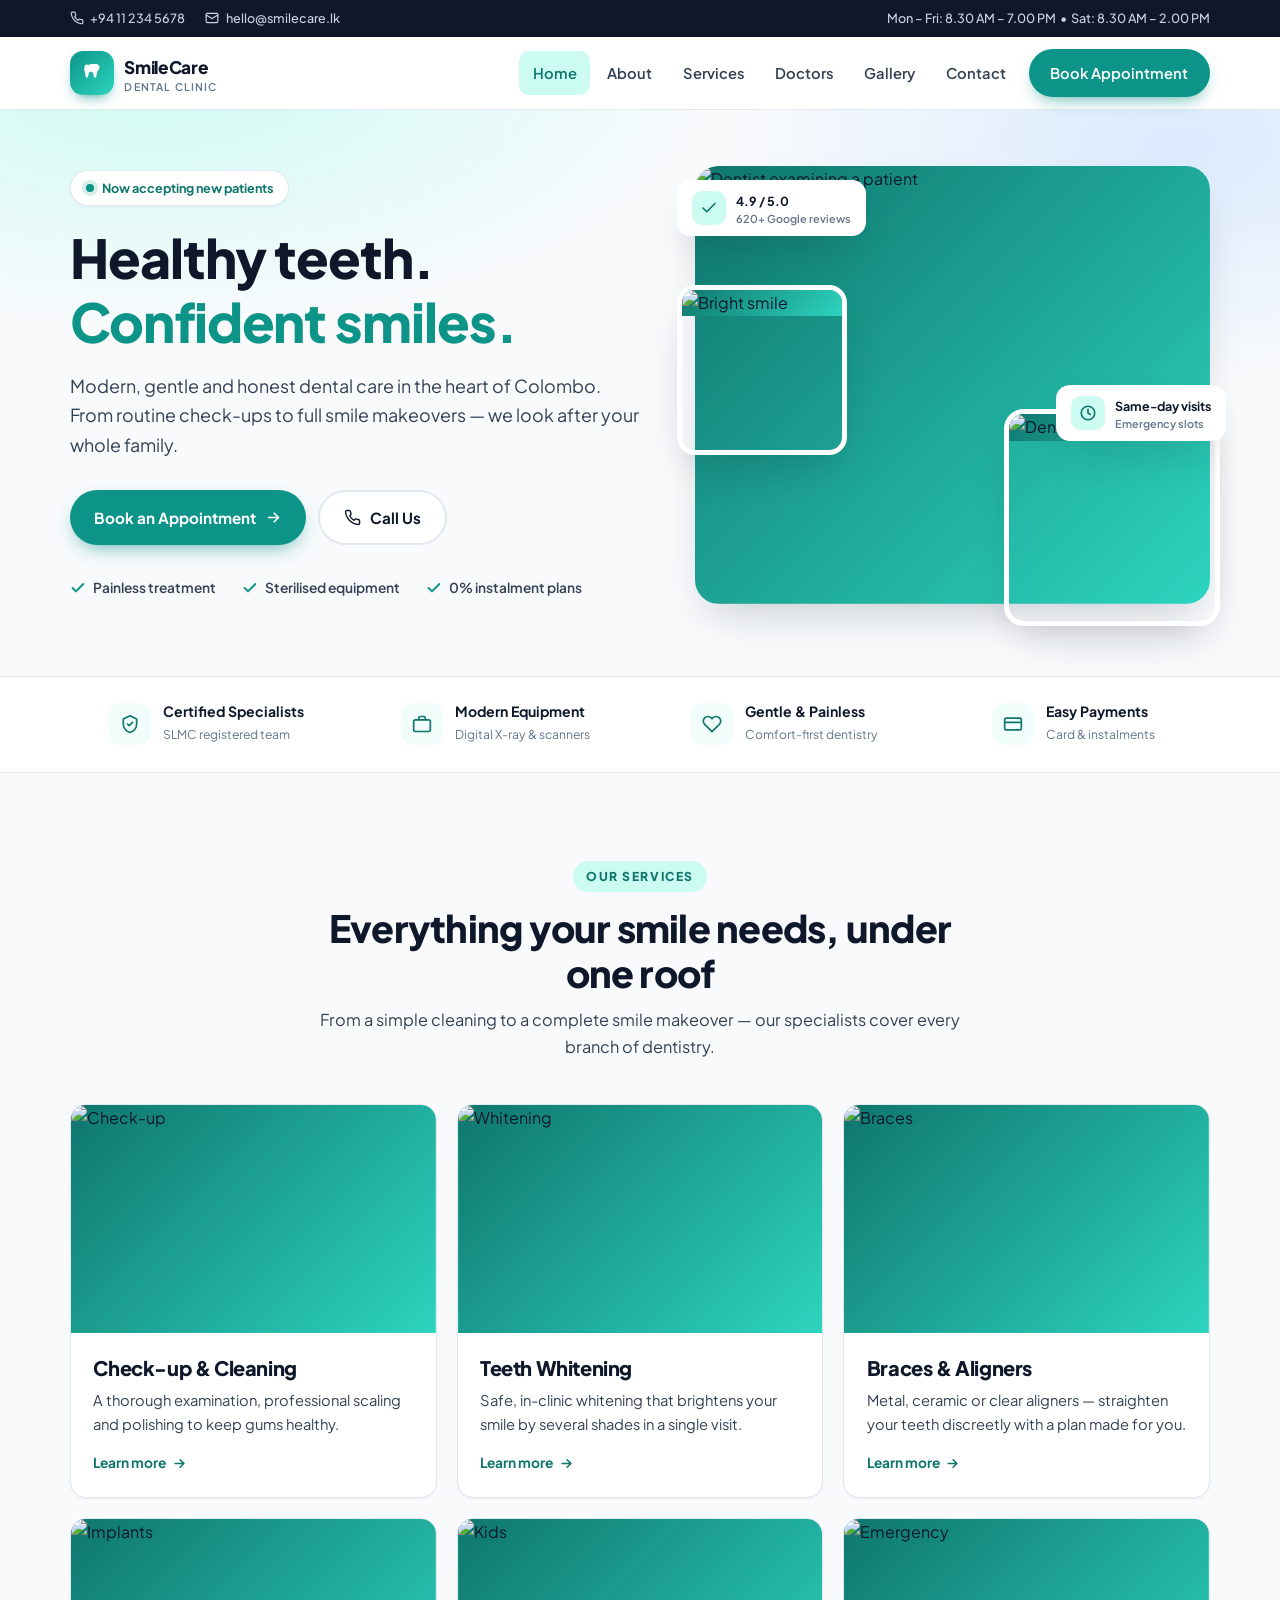
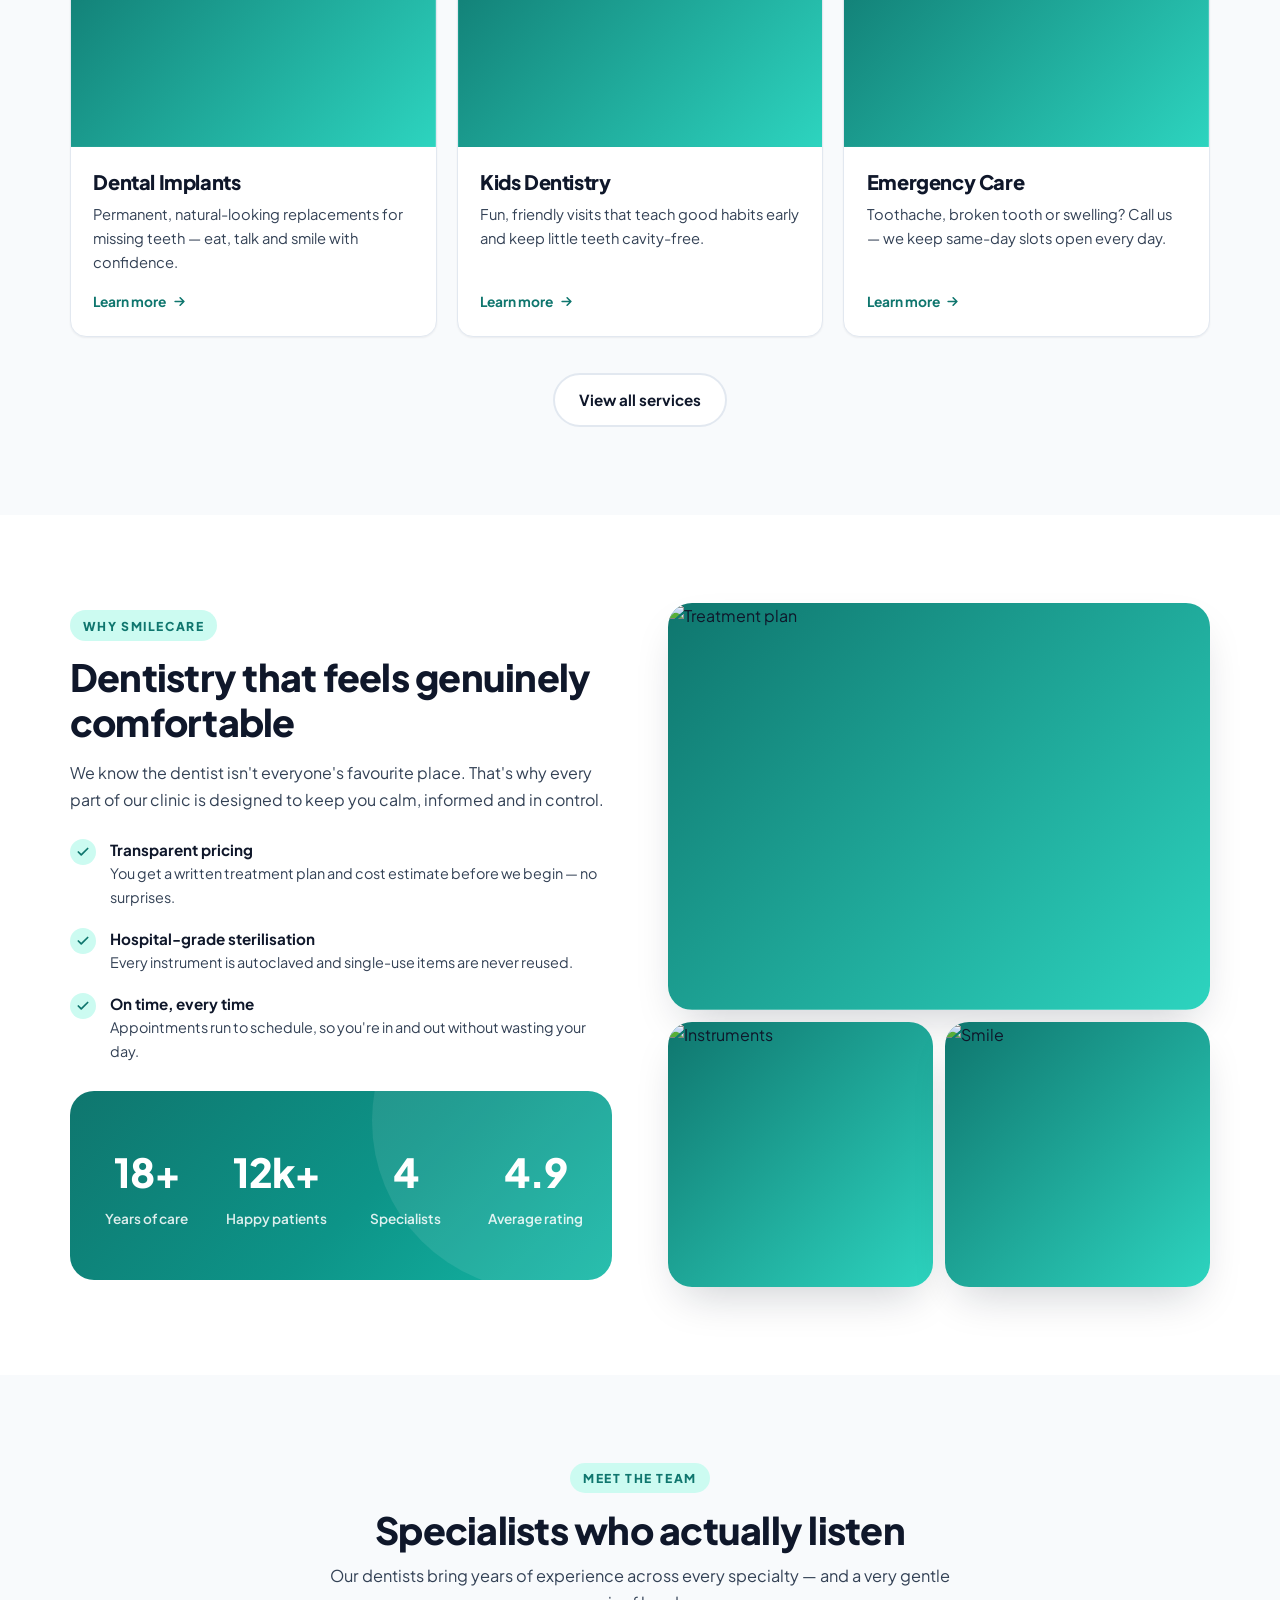
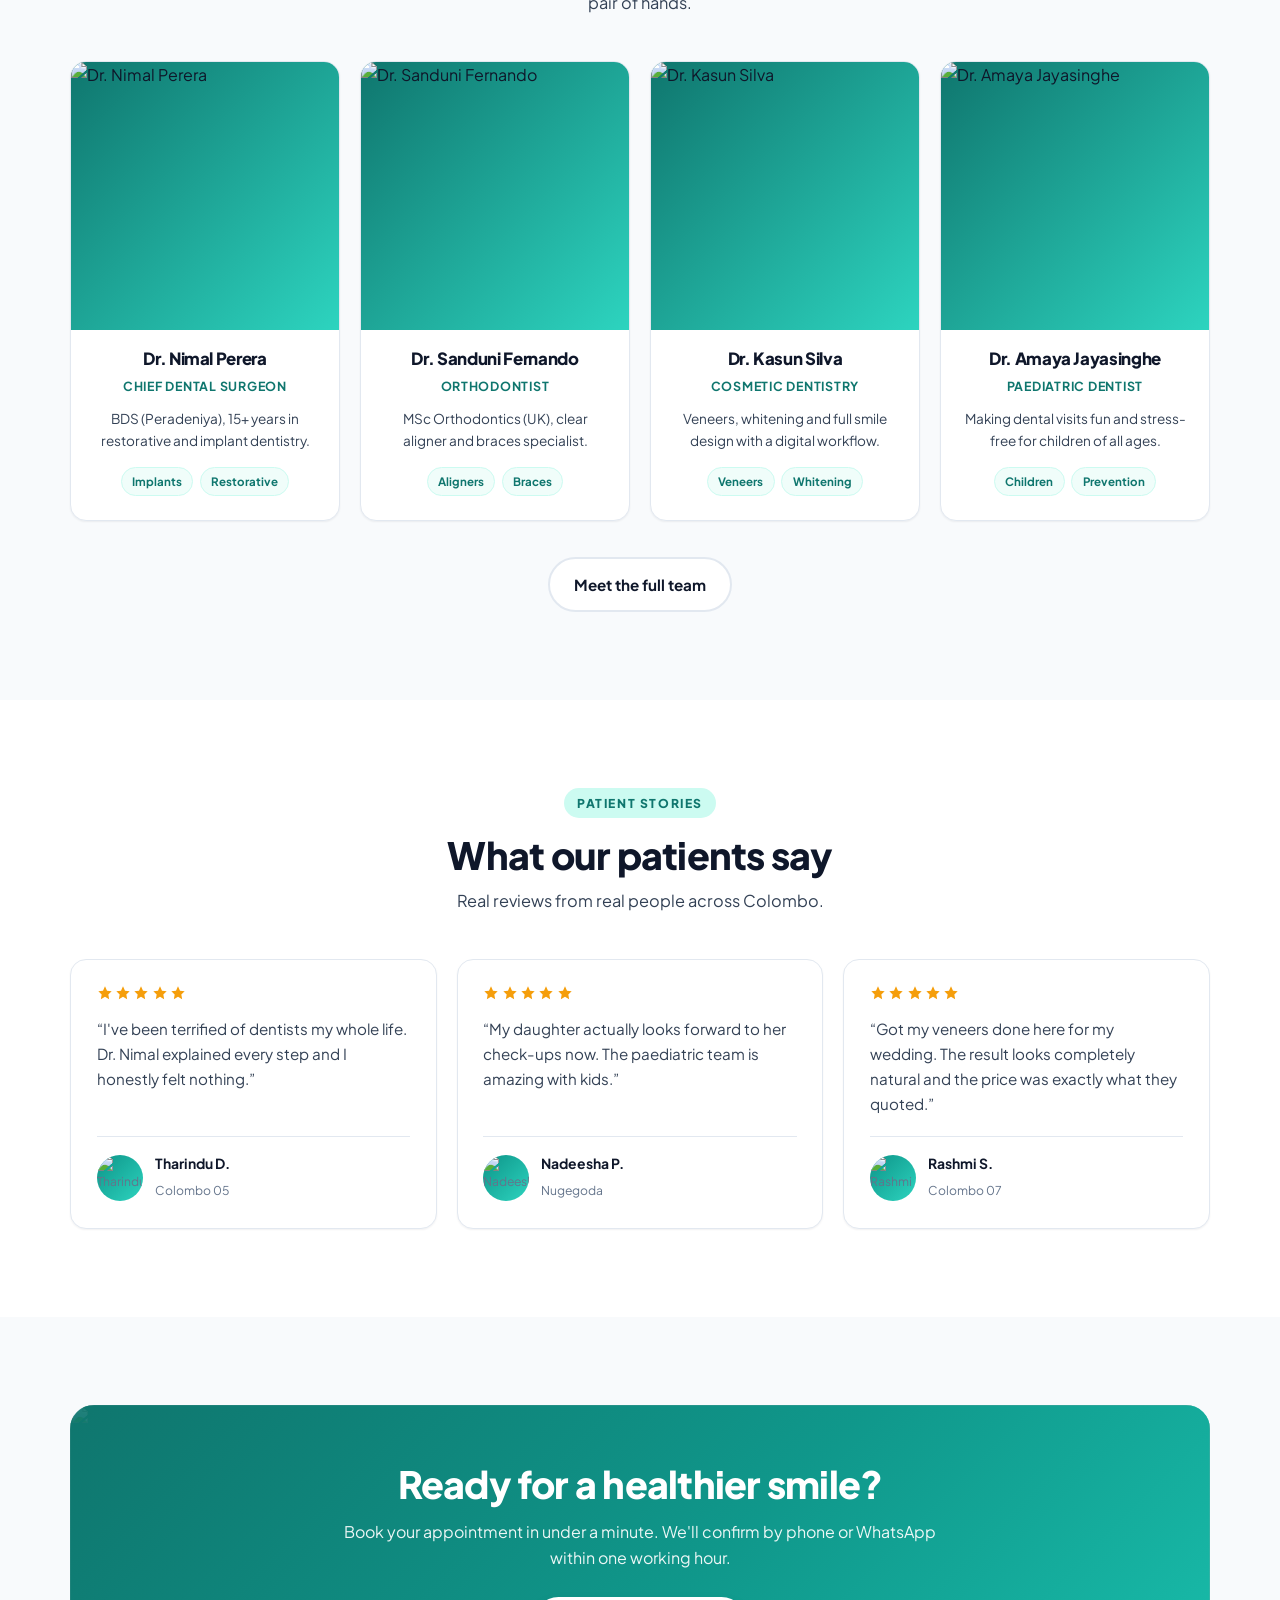
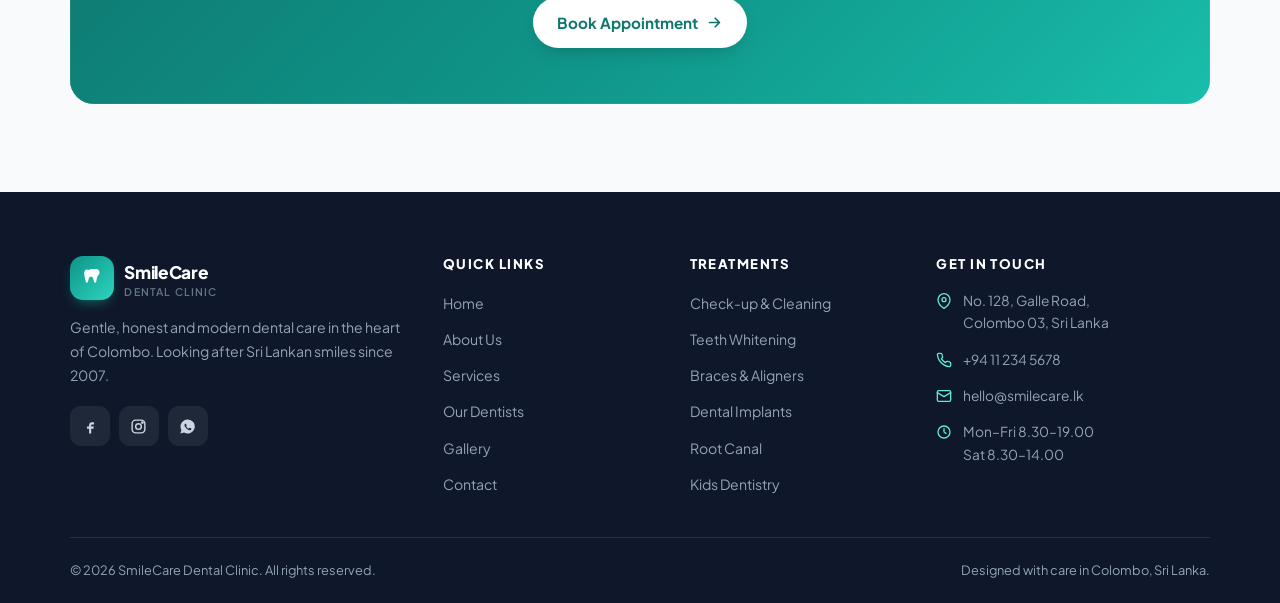
==== index.html @ 468f7e70 "Add files via upload" ====
<!DOCTYPE html>
<html lang="en">
<head>
<meta charset="UTF-8">
<meta name="viewport" content="width=device-width, initial-scale=1">
<meta name="description" content="SmileCare Dental Clinic — modern, painless dental care in Colombo.">
<title>SmileCare Dental Clinic | Healthy Teeth, Confident Smiles</title>
<link rel="preconnect" href="https://fonts.googleapis.com">
<link rel="preconnect" href="https://fonts.gstatic.com" crossorigin>
<link href="https://fonts.googleapis.com/css2?family=Plus+Jakarta+Sans:wght@400;500;600;700;800&display=swap" rel="stylesheet">
<link rel="stylesheet" href="css/style.css">
</head>
<body>
<a class="skip-link" href="#main">Skip to main content</a>

<div class="topbar">
  <div class="container">
    <div class="topbar-group">
      <a href="tel:+94112345678"><svg width="14" height="14" viewBox="0 0 24 24" fill="none" stroke="currentColor" stroke-width="2" stroke-linecap="round" stroke-linejoin="round"><path d="M22 16.92v3a2 2 0 0 1-2.18 2 19.79 19.79 0 0 1-8.63-3.07 19.5 19.5 0 0 1-6-6 19.79 19.79 0 0 1-3.07-8.67A2 2 0 0 1 4.11 2h3a2 2 0 0 1 2 1.72c.13.96.36 1.9.7 2.81a2 2 0 0 1-.45 2.11L8.09 9.91a16 16 0 0 0 6 6l1.27-1.27a2 2 0 0 1 2.11-.45c.91.34 1.85.57 2.81.7A2 2 0 0 1 22 16.92z"/></svg> +94 11 234 5678</a>
      <a href="mailto:hello@smilecare.lk"><svg width="14" height="14" viewBox="0 0 24 24" fill="none" stroke="currentColor" stroke-width="2" stroke-linecap="round" stroke-linejoin="round"><rect x="2" y="4" width="20" height="16" rx="2"/><path d="m22 7-10 6L2 7"/></svg> hello@smilecare.lk</a>
    </div>
    <div class="topbar-group"><span>Mon – Fri: 8.30 AM – 7.00 PM &nbsp;•&nbsp; Sat: 8.30 AM – 2.00 PM</span></div>
  </div>
</div>

<header class="site-header" id="siteHeader">
  <div class="container">
    <nav class="nav" aria-label="Main navigation">
      <a href="index.html" class="brand">
        <span class="brand-mark" aria-hidden="true"><svg width="24" height="24" viewBox="0 0 24 24" fill="currentColor"><path d="M12 3c-1.5 0-2.5.8-3.5.8S6.5 3 5.5 4C4 5.6 4 8 4.6 10.2c.5 1.9.8 3.9 1.2 5.6.2 1 1.6 1.2 2 .2.5-1.2.8-2.6 1.1-3.7.3-1 .8-1.6 2.1-1.6s1.8.6 2.1 1.6c.3 1.1.6 2.5 1.1 3.7.4 1 1.8.8 2-.2.4-1.7.7-3.7 1.2-5.6C20 8 20 5.6 18.5 4c-1-.9-2-.9-3-.9S13.5 3 12 3Z"/></svg></span>
        <span>SmileCare<small>Dental Clinic</small></span>
      </a>
      <button class="nav-toggle" id="navToggle" aria-expanded="false" aria-controls="navLinks" aria-label="Toggle navigation">
        <svg class="icon-open" width="24" height="24" viewBox="0 0 24 24" fill="none" stroke="currentColor" stroke-width="2.2" stroke-linecap="round"><path d="M3 6h18M3 12h18M3 18h18"/></svg>
        <svg class="icon-close" width="24" height="24" viewBox="0 0 24 24" fill="none" stroke="currentColor" stroke-width="2.2" stroke-linecap="round"><path d="M18 6 6 18M6 6l12 12"/></svg>
      </button>
      <ul class="nav-links" id="navLinks">
        <li><a href="index.html" class="active">Home</a></li>
        <li><a href="about.html">About</a></li>
        <li><a href="services.html">Services</a></li>
        <li><a href="doctors.html">Doctors</a></li>
        <li><a href="gallery.html">Gallery</a></li>
        <li><a href="contact.html">Contact</a></li>
        <li class="nav-cta"><a href="contact.html">Book Appointment</a></li>
      </ul>
    </nav>
  </div>
</header>

<main id="main">

<div class="hero">
  <div class="container hero-grid">
    <div class="hero-copy reveal">
      <span class="pill"><span class="dot"></span> Now accepting new patients</span>
      <h1>Healthy teeth.<br><span>Confident smiles.</span></h1>
      <p class="lead">Modern, gentle and honest dental care in the heart of Colombo. From routine check-ups to full smile makeovers — we look after your whole family.</p>
      <div class="hero-actions">
        <a href="contact.html" class="btn btn-primary">Book an Appointment <svg width="17" height="17" viewBox="0 0 24 24" fill="none" stroke="currentColor" stroke-width="2.4" stroke-linecap="round" stroke-linejoin="round"><path d="M5 12h14M13 6l6 6-6 6"/></svg></a>
        <a href="tel:+94112345678" class="btn btn-outline"><svg width="17" height="17" viewBox="0 0 24 24" fill="none" stroke="currentColor" stroke-width="2" stroke-linecap="round" stroke-linejoin="round"><path d="M22 16.92v3a2 2 0 0 1-2.18 2 19.79 19.79 0 0 1-8.63-3.07 19.5 19.5 0 0 1-6-6 19.79 19.79 0 0 1-3.07-8.67A2 2 0 0 1 4.11 2h3a2 2 0 0 1 2 1.72c.13.96.36 1.9.7 2.81a2 2 0 0 1-.45 2.11L8.09 9.91a16 16 0 0 0 6 6l1.27-1.27a2 2 0 0 1 2.11-.45c.91.34 1.85.57 2.81.7A2 2 0 0 1 22 16.92z"/></svg> Call Us</a>
      </div>
      <ul class="hero-trust">
        <li><svg width="16" height="16" viewBox="0 0 24 24" fill="none" stroke="currentColor" stroke-width="3" stroke-linecap="round" stroke-linejoin="round"><path d="M20 6 9 17l-5-5"/></svg> Painless treatment</li>
        <li><svg width="16" height="16" viewBox="0 0 24 24" fill="none" stroke="currentColor" stroke-width="3" stroke-linecap="round" stroke-linejoin="round"><path d="M20 6 9 17l-5-5"/></svg> Sterilised equipment</li>
        <li><svg width="16" height="16" viewBox="0 0 24 24" fill="none" stroke="currentColor" stroke-width="3" stroke-linecap="round" stroke-linejoin="round"><path d="M20 6 9 17l-5-5"/></svg> 0% instalment plans</li>
      </ul>
    </div>
    <div class="hero-visual reveal">
      <div class="hero-main-img"><div class="media"><img src="https://images.unsplash.com/photo-1629909613654-28e377c37b09?auto=format&fit=crop&w=900&q=80" alt="Dentist examining a patient" loading="eager" onerror="this.onerror=null;this.src='https://images.unsplash.com/photo-1606811841689-23dfddce3e95?auto=format&fit=crop&w=900&q=80'"></div></div>
      <div class="hero-thumb-2"><div class="media"><img src="https://images.unsplash.com/photo-1598256989800-fe5f95da9787?auto=format&fit=crop&w=400&q=80" alt="Bright smile" loading="lazy" onerror="this.onerror=null;this.src='https://images.unsplash.com/photo-1606265752439-1f18756aa5fc?auto=format&fit=crop&w=400&q=80'"></div></div>
      <div class="hero-thumb"><div class="media"><img src="https://images.unsplash.com/photo-1606811841689-23dfddce3e95?auto=format&fit=crop&w=500&q=80" alt="Dental treatment room" loading="lazy" onerror="this.onerror=null;this.src='https://images.unsplash.com/photo-1606265752439-1f18756aa5fc?auto=format&fit=crop&w=500&q=80'"></div></div>
      <div class="float-card fc-1"><span class="fc-icon"><svg width="18" height="18" viewBox="0 0 24 24" fill="none" stroke="currentColor" stroke-width="2.2" stroke-linecap="round" stroke-linejoin="round"><path d="M20 6 9 17l-5-5"/></svg></span><span>4.9 / 5.0<small>620+ Google reviews</small></span></div>
      <div class="float-card fc-2"><span class="fc-icon"><svg width="18" height="18" viewBox="0 0 24 24" fill="none" stroke="currentColor" stroke-width="2.2" stroke-linecap="round" stroke-linejoin="round"><circle cx="12" cy="12" r="9"/><path d="M12 7v5l3 2"/></svg></span><span>Same-day visits<small>Emergency slots</small></span></div>
    </div>
  </div>
</div>

<div class="trust-strip">
  <div class="container">
    <div class="trust-grid">
      <div class="trust-item"><span class="ti-icon"><svg width="20" height="20" viewBox="0 0 24 24" fill="none" stroke="currentColor" stroke-width="2" stroke-linecap="round" stroke-linejoin="round"><path d="M12 2 4 6v6c0 5 3.4 9.3 8 10 4.6-.7 8-5 8-10V6l-8-4Z"/><path d="m9 12 2 2 4-4"/></svg></span><div><strong>Certified Specialists</strong><span>SLMC registered team</span></div></div>
      <div class="trust-item"><span class="ti-icon"><svg width="20" height="20" viewBox="0 0 24 24" fill="none" stroke="currentColor" stroke-width="2" stroke-linecap="round" stroke-linejoin="round"><rect x="2" y="7" width="20" height="14" rx="2"/><path d="M16 7V5a2 2 0 0 0-2-2h-4a2 2 0 0 0-2 2v2"/></svg></span><div><strong>Modern Equipment</strong><span>Digital X-ray &amp; scanners</span></div></div>
      <div class="trust-item"><span class="ti-icon"><svg width="20" height="20" viewBox="0 0 24 24" fill="none" stroke="currentColor" stroke-width="2" stroke-linecap="round" stroke-linejoin="round"><path d="M20.84 4.61a5.5 5.5 0 0 0-7.78 0L12 5.67l-1.06-1.06a5.5 5.5 0 1 0-7.78 7.78L12 21.23l8.84-8.84a5.5 5.5 0 0 0 0-7.78Z"/></svg></span><div><strong>Gentle &amp; Painless</strong><span>Comfort-first dentistry</span></div></div>
      <div class="trust-item"><span class="ti-icon"><svg width="20" height="20" viewBox="0 0 24 24" fill="none" stroke="currentColor" stroke-width="2" stroke-linecap="round" stroke-linejoin="round"><rect x="2" y="5" width="20" height="14" rx="2"/><path d="M2 10h20"/></svg></span><div><strong>Easy Payments</strong><span>Card &amp; instalments</span></div></div>
    </div>
  </div>
</div>

<div class="section">
  <div class="container">
    <div class="section-head center reveal">
      <span class="eyebrow">Our Services</span>
      <h2>Everything your smile needs, under one roof</h2>
      <p>From a simple cleaning to a complete smile makeover — our specialists cover every branch of dentistry.</p>
    </div>
    <div class="grid grid-3">
      <article class="card reveal"><div class="service-img"><div class="media"><img src="https://images.unsplash.com/photo-1606265752439-1f18756aa5fc?auto=format&fit=crop&w=700&q=80" alt="Check-up" loading="lazy" onerror="this.onerror=null;this.src='https://images.unsplash.com/photo-1606811841689-23dfddce3e95?auto=format&fit=crop&w=700&q=80'"></div></div><div class="card-body"><h3>Check-up &amp; Cleaning</h3><p>A thorough examination, professional scaling and polishing to keep gums healthy.</p><a href="services.html" class="card-link">Learn more <svg width="15" height="15" viewBox="0 0 24 24" fill="none" stroke="currentColor" stroke-width="2.6" stroke-linecap="round" stroke-linejoin="round"><path d="M5 12h14M13 6l6 6-6 6"/></svg></a></div></article>
      <article class="card reveal"><div class="service-img"><div class="media"><img src="https://images.unsplash.com/photo-1598256989800-fe5f95da9787?auto=format&fit=crop&w=700&q=80" alt="Whitening" loading="lazy" onerror="this.onerror=null;this.src='https://images.unsplash.com/photo-1606265752439-1f18756aa5fc?auto=format&fit=crop&w=700&q=80'"></div></div><div class="card-body"><h3>Teeth Whitening</h3><p>Safe, in-clinic whitening that brightens your smile by several shades in a single visit.</p><a href="services.html" class="card-link">Learn more <svg width="15" height="15" viewBox="0 0 24 24" fill="none" stroke="currentColor" stroke-width="2.6" stroke-linecap="round" stroke-linejoin="round"><path d="M5 12h14M13 6l6 6-6 6"/></svg></a></div></article>
      <article class="card reveal"><div class="service-img"><div class="media"><img src="https://images.unsplash.com/photo-1571772996211-2f02c9727629?auto=format&fit=crop&w=700&q=80" alt="Braces" loading="lazy" onerror="this.onerror=null;this.src='https://images.unsplash.com/photo-1606811841689-23dfddce3e95?auto=format&fit=crop&w=700&q=80'"></div></div><div class="card-body"><h3>Braces &amp; Aligners</h3><p>Metal, ceramic or clear aligners — straighten your teeth discreetly with a plan made for you.</p><a href="services.html" class="card-link">Learn more <svg width="15" height="15" viewBox="0 0 24 24" fill="none" stroke="currentColor" stroke-width="2.6" stroke-linecap="round" stroke-linejoin="round"><path d="M5 12h14M13 6l6 6-6 6"/></svg></a></div></article>
      <article class="card reveal"><div class="service-img"><div class="media"><img src="https://images.unsplash.com/photo-1609840114035-3c981b782dfe?auto=format&fit=crop&w=700&q=80" alt="Implants" loading="lazy" onerror="this.onerror=null;this.src='https://images.unsplash.com/photo-1629909613654-28e377c37b09?auto=format&fit=crop&w=700&q=80'"></div></div><div class="card-body"><h3>Dental Implants</h3><p>Permanent, natural-looking replacements for missing teeth — eat, talk and smile with confidence.</p><a href="services.html" class="card-link">Learn more <svg width="15" height="15" viewBox="0 0 24 24" fill="none" stroke="currentColor" stroke-width="2.6" stroke-linecap="round" stroke-linejoin="round"><path d="M5 12h14M13 6l6 6-6 6"/></svg></a></div></article>
      <article class="card reveal"><div class="service-img"><div class="media"><img src="https://images.unsplash.com/photo-1588776813677-77aaf5595b83?auto=format&fit=crop&w=700&q=80" alt="Kids" loading="lazy" onerror="this.onerror=null;this.src='https://images.unsplash.com/photo-1606811841689-23dfddce3e95?auto=format&fit=crop&w=700&q=80'"></div></div><div class="card-body"><h3>Kids Dentistry</h3><p>Fun, friendly visits that teach good habits early and keep little teeth cavity-free.</p><a href="services.html" class="card-link">Learn more <svg width="15" height="15" viewBox="0 0 24 24" fill="none" stroke="currentColor" stroke-width="2.6" stroke-linecap="round" stroke-linejoin="round"><path d="M5 12h14M13 6l6 6-6 6"/></svg></a></div></article>
      <article class="card reveal"><div class="service-img"><div class="media"><img src="https://images.unsplash.com/photo-1629909613654-28e377c37b09?auto=format&fit=crop&w=700&q=80" alt="Emergency" loading="lazy" onerror="this.onerror=null;this.src='https://images.unsplash.com/photo-1606811841689-23dfddce3e95?auto=format&fit=crop&w=700&q=80'"></div></div><div class="card-body"><h3>Emergency Care</h3><p>Toothache, broken tooth or swelling? Call us — we keep same-day slots open every day.</p><a href="services.html" class="card-link">Learn more <svg width="15" height="15" viewBox="0 0 24 24" fill="none" stroke="currentColor" stroke-width="2.6" stroke-linecap="round" stroke-linejoin="round"><path d="M5 12h14M13 6l6 6-6 6"/></svg></a></div></article>
    </div>
    <div class="center" style="margin-top:2.25rem"><a href="services.html" class="btn btn-outline reveal">View all services</a></div>
  </div>
</div>

<div class="section section-alt">
  <div class="container">
    <div class="grid grid-2" style="align-items:center;gap:clamp(2rem,5vw,3.5rem)">
      <div class="reveal">
        <span class="eyebrow">Why SmileCare</span>
        <h2 style="margin-bottom:1rem">Dentistry that feels genuinely comfortable</h2>
        <p style="margin-bottom:1.5rem">We know the dentist isn't everyone's favourite place. That's why every part of our clinic is designed to keep you calm, informed and in control.</p>
        <ul style="display:grid;gap:1rem;margin-bottom:1.75rem">
          <li style="display:flex;gap:.85rem;align-items:flex-start"><span style="width:26px;height:26px;border-radius:50%;background:var(--primary-light);color:var(--primary-dark);display:grid;place-items:center;flex-shrink:0;margin-top:2px"><svg width="14" height="14" viewBox="0 0 24 24" fill="none" stroke="currentColor" stroke-width="3" stroke-linecap="round" stroke-linejoin="round"><path d="M20 6 9 17l-5-5"/></svg></span><div><strong style="display:block;font-size:.95rem">Transparent pricing</strong><p style="font-size:.9rem">You get a written treatment plan and cost estimate before we begin — no surprises.</p></div></li>
          <li style="display:flex;gap:.85rem;align-items:flex-start"><span style="width:26px;height:26px;border-radius:50%;background:var(--primary-light);color:var(--primary-dark);display:grid;place-items:center;flex-shrink:0;margin-top:2px"><svg width="14" height="14" viewBox="0 0 24 24" fill="none" stroke="currentColor" stroke-width="3" stroke-linecap="round" stroke-linejoin="round"><path d="M20 6 9 17l-5-5"/></svg></span><div><strong style="display:block;font-size:.95rem">Hospital-grade sterilisation</strong><p style="font-size:.9rem">Every instrument is autoclaved and single-use items are never reused.</p></div></li>
          <li style="display:flex;gap:.85rem;align-items:flex-start"><span style="width:26px;height:26px;border-radius:50%;background:var(--primary-light);color:var(--primary-dark);display:grid;place-items:center;flex-shrink:0;margin-top:2px"><svg width="14" height="14" viewBox="0 0 24 24" fill="none" stroke="currentColor" stroke-width="3" stroke-linecap="round" stroke-linejoin="round"><path d="M20 6 9 17l-5-5"/></svg></span><div><strong style="display:block;font-size:.95rem">On time, every time</strong><p style="font-size:.9rem">Appointments run to schedule, so you're in and out without wasting your day.</p></div></li>
        </ul>
        <div class="stats-band">
          <div class="stats-grid">
            <div class="stat"><b>18+</b><span>Years of care</span></div>
            <div class="stat"><b>12k+</b><span>Happy patients</span></div>
            <div class="stat"><b>4</b><span>Specialists</span></div>
            <div class="stat"><b>4.9</b><span>Average rating</span></div>
          </div>
        </div>
      </div>
      <div class="reveal">
        <div class="story-img"><div class="media"><img src="https://images.unsplash.com/photo-1629909613654-28e377c37b09?auto=format&fit=crop&w=800&q=80" alt="Treatment plan" loading="lazy" onerror="this.onerror=null;this.src='https://images.unsplash.com/photo-1606811841689-23dfddce3e95?auto=format&fit=crop&w=800&q=80'"></div></div>
        <div class="grid grid-2" style="gap:.75rem;margin-top:.75rem">
          <div class="story-img" style="aspect-ratio:1"><div class="media"><img src="https://images.unsplash.com/photo-1606265752439-1f18756aa5fc?auto=format&fit=crop&w=400&q=80" alt="Instruments" loading="lazy" onerror="this.onerror=null;this.src='https://images.unsplash.com/photo-1606811841689-23dfddce3e95?auto=format&fit=crop&w=400&q=80'"></div></div>
          <div class="story-img" style="aspect-ratio:1"><div class="media"><img src="https://images.unsplash.com/photo-1598256989800-fe5f95da9787?auto=format&fit=crop&w=400&q=80" alt="Smile" loading="lazy" onerror="this.onerror=null;this.src='https://images.unsplash.com/photo-1606265752439-1f18756aa5fc?auto=format&fit=crop&w=400&q=80'"></div></div>
        </div>
      </div>
    </div>
  </div>
</div>

<div class="section">
  <div class="container">
    <div class="section-head center reveal">
      <span class="eyebrow">Meet the Team</span>
      <h2>Specialists who actually listen</h2>
      <p>Our dentists bring years of experience across every specialty — and a very gentle pair of hands.</p>
    </div>
    <div class="grid grid-4">
      <article class="card reveal"><div class="doctor-img"><div class="media"><img src="https://images.unsplash.com/photo-1612349317150-e413f6a5b16d?auto=format&fit=crop&w=500&q=80" alt="Dr. Nimal Perera" loading="lazy" onerror="this.onerror=null;this.src='https://images.unsplash.com/photo-1622253692010-333f2da6031d?auto=format&fit=crop&w=500&q=80'"></div></div><div class="doctor-body"><h3>Dr. Nimal Perera</h3><span class="doctor-role">Chief Dental Surgeon</span><p>BDS (Peradeniya), 15+ years in restorative and implant dentistry.</p><div class="doctor-meta"><span class="chip">Implants</span><span class="chip">Restorative</span></div></div></article>
      <article class="card reveal"><div class="doctor-img"><div class="media"><img src="https://images.unsplash.com/photo-1559839734-2b71ea197ec2?auto=format&fit=crop&w=500&q=80" alt="Dr. Sanduni Fernando" loading="lazy" onerror="this.onerror=null;this.src='https://images.unsplash.com/photo-1594824476967-48c8b964273f?auto=format&fit=crop&w=500&q=80'"></div></div><div class="doctor-body"><h3>Dr. Sanduni Fernando</h3><span class="doctor-role">Orthodontist</span><p>MSc Orthodontics (UK), clear aligner and braces specialist.</p><div class="doctor-meta"><span class="chip">Aligners</span><span class="chip">Braces</span></div></div></article>
      <article class="card reveal"><div class="doctor-img"><div class="media"><img src="https://images.unsplash.com/photo-1622253692010-333f2da6031d?auto=format&fit=crop&w=500&q=80" alt="Dr. Kasun Silva" loading="lazy" onerror="this.onerror=null;this.src='https://images.unsplash.com/photo-1612349317150-e413f6a5b16d?auto=format&fit=crop&w=500&q=80'"></div></div><div class="doctor-body"><h3>Dr. Kasun Silva</h3><span class="doctor-role">Cosmetic Dentistry</span><p>Veneers, whitening and full smile design with a digital workflow.</p><div class="doctor-meta"><span class="chip">Veneers</span><span class="chip">Whitening</span></div></div></article>
      <article class="card reveal"><div class="doctor-img"><div class="media"><img src="https://images.unsplash.com/photo-1594824476967-48c8b964273f?auto=format&fit=crop&w=500&q=80" alt="Dr. Amaya Jayasinghe" loading="lazy" onerror="this.onerror=null;this.src='https://images.unsplash.com/photo-1559839734-2b71ea197ec2?auto=format&fit=crop&w=500&q=80'"></div></div><div class="doctor-body"><h3>Dr. Amaya Jayasinghe</h3><span class="doctor-role">Paediatric Dentist</span><p>Making dental visits fun and stress-free for children of all ages.</p><div class="doctor-meta"><span class="chip">Children</span><span class="chip">Prevention</span></div></div></article>
    </div>
    <div class="center" style="margin-top:2.25rem"><a href="doctors.html" class="btn btn-outline reveal">Meet the full team</a></div>
  </div>
</div>

<div class="section section-alt">
  <div class="container">
    <div class="section-head center reveal">
      <span class="eyebrow">Patient Stories</span>
      <h2>What our patients say</h2>
      <p>Real reviews from real people across Colombo.</p>
    </div>
    <div class="grid grid-3">
      <article class="testimonial reveal">
        <div class="stars" aria-label="5 stars"><svg width="16" height="16" viewBox="0 0 24 24" fill="currentColor"><path d="m12 2 3 6.5 7 .9-5 4.9 1.2 7L12 17.8 5.8 21.3 7 14.3 2 9.4l7-.9L12 2Z"/></svg><svg width="16" height="16" viewBox="0 0 24 24" fill="currentColor"><path d="m12 2 3 6.5 7 .9-5 4.9 1.2 7L12 17.8 5.8 21.3 7 14.3 2 9.4l7-.9L12 2Z"/></svg><svg width="16" height="16" viewBox="0 0 24 24" fill="currentColor"><path d="m12 2 3 6.5 7 .9-5 4.9 1.2 7L12 17.8 5.8 21.3 7 14.3 2 9.4l7-.9L12 2Z"/></svg><svg width="16" height="16" viewBox="0 0 24 24" fill="currentColor"><path d="m12 2 3 6.5 7 .9-5 4.9 1.2 7L12 17.8 5.8 21.3 7 14.3 2 9.4l7-.9L12 2Z"/></svg><svg width="16" height="16" viewBox="0 0 24 24" fill="currentColor"><path d="m12 2 3 6.5 7 .9-5 4.9 1.2 7L12 17.8 5.8 21.3 7 14.3 2 9.4l7-.9L12 2Z"/></svg></div>
        <blockquote>“I've been terrified of dentists my whole life. Dr. Nimal explained every step and I honestly felt nothing.”</blockquote>
        <div class="who"><span class="avatar"><span class="media"><img src="https://images.unsplash.com/photo-1622253692010-333f2da6031d?auto=format&fit=crop&w=120&q=80" alt="Tharindu" loading="lazy" onerror="this.onerror=null;this.src='https://images.unsplash.com/photo-1612349317150-e413f6a5b16d?auto=format&fit=crop&w=120&q=80'"></span></span><div><strong>Tharindu D.</strong><span>Colombo 05</span></div></div>
      </article>
      <article class="testimonial reveal">
        <div class="stars" aria-label="5 stars"><svg width="16" height="16" viewBox="0 0 24 24" fill="currentColor"><path d="m12 2 3 6.5 7 .9-5 4.9 1.2 7L12 17.8 5.8 21.3 7 14.3 2 9.4l7-.9L12 2Z"/></svg><svg width="16" height="16" viewBox="0 0 24 24" fill="currentColor"><path d="m12 2 3 6.5 7 .9-5 4.9 1.2 7L12 17.8 5.8 21.3 7 14.3 2 9.4l7-.9L12 2Z"/></svg><svg width="16" height="16" viewBox="0 0 24 24" fill="currentColor"><path d="m12 2 3 6.5 7 .9-5 4.9 1.2 7L12 17.8 5.8 21.3 7 14.3 2 9.4l7-.9L12 2Z"/></svg><svg width="16" height="16" viewBox="0 0 24 24" fill="currentColor"><path d="m12 2 3 6.5 7 .9-5 4.9 1.2 7L12 17.8 5.8 21.3 7 14.3 2 9.4l7-.9L12 2Z"/></svg><svg width="16" height="16" viewBox="0 0 24 24" fill="currentColor"><path d="m12 2 3 6.5 7 .9-5 4.9 1.2 7L12 17.8 5.8 21.3 7 14.3 2 9.4l7-.9L12 2Z"/></svg></div>
        <blockquote>“My daughter actually looks forward to her check-ups now. The paediatric team is amazing with kids.”</blockquote>
        <div class="who"><span class="avatar"><span class="media"><img src="https://images.unsplash.com/photo-1594824476967-48c8b964273f?auto=format&fit=crop&w=120&q=80" alt="Nadeesha" loading="lazy" onerror="this.onerror=null;this.src='https://images.unsplash.com/photo-1559839734-2b71ea197ec2?auto=format&fit=crop&w=120&q=80'"></span></span><div><strong>Nadeesha P.</strong><span>Nugegoda</span></div></div>
      </article>
      <article class="testimonial reveal">
        <div class="stars" aria-label="5 stars"><svg width="16" height="16" viewBox="0 0 24 24" fill="currentColor"><path d="m12 2 3 6.5 7 .9-5 4.9 1.2 7L12 17.8 5.8 21.3 7 14.3 2 9.4l7-.9L12 2Z"/></svg><svg width="16" height="16" viewBox="0 0 24 24" fill="currentColor"><path d="m12 2 3 6.5 7 .9-5 4.9 1.2 7L12 17.8 5.8 21.3 7 14.3 2 9.4l7-.9L12 2Z"/></svg><svg width="16" height="16" viewBox="0 0 24 24" fill="currentColor"><path d="m12 2 3 6.5 7 .9-5 4.9 1.2 7L12 17.8 5.8 21.3 7 14.3 2 9.4l7-.9L12 2Z"/></svg><svg width="16" height="16" viewBox="0 0 24 24" fill="currentColor"><path d="m12 2 3 6.5 7 .9-5 4.9 1.2 7L12 17.8 5.8 21.3 7 14.3 2 9.4l7-.9L12 2Z"/></svg><svg width="16" height="16" viewBox="0 0 24 24" fill="currentColor"><path d="m12 2 3 6.5 7 .9-5 4.9 1.2 7L12 17.8 5.8 21.3 7 14.3 2 9.4l7-.9L12 2Z"/></svg></div>
        <blockquote>“Got my veneers done here for my wedding. The result looks completely natural and the price was exactly what they quoted.”</blockquote>
        <div class="who"><span class="avatar"><span class="media"><img src="https://images.unsplash.com/photo-1559839734-2b71ea197ec2?auto=format&fit=crop&w=120&q=80" alt="Rashmi" loading="lazy" onerror="this.onerror=null;this.src='https://images.unsplash.com/photo-1594824476967-48c8b964273f?auto=format&fit=crop&w=120&q=80'"></span></span><div><strong>Rashmi S.</strong><span>Colombo 07</span></div></div>
      </article>
    </div>
  </div>
</div>

<div class="section">
  <div class="container">
    <div class="cta-banner reveal">
      <div class="media"><img src="https://images.unsplash.com/photo-1606811841689-23dfddce3e95?auto=format&fit=crop&w=1400&q=80" alt="" loading="lazy" onerror="this.onerror=null;this.src='https://images.unsplash.com/photo-1629909613654-28e377c37b09?auto=format&fit=crop&w=1400&q=80'"></div>
      <h2>Ready for a healthier smile?</h2>
      <p>Book your appointment in under a minute. We'll confirm by phone or WhatsApp within one working hour.</p>
      <a href="contact.html" class="btn btn-light">Book Appointment <svg width="17" height="17" viewBox="0 0 24 24" fill="none" stroke="currentColor" stroke-width="2.4" stroke-linecap="round" stroke-linejoin="round"><path d="M5 12h14M13 6l6 6-6 6"/></svg></a>
    </div>
  </div>
</div>

</main>

<footer class="site-footer">
  <div class="container">
    <div class="footer-grid">
      <div>
        <a href="index.html" class="brand"><span class="brand-mark" aria-hidden="true"><svg width="24" height="24" viewBox="0 0 24 24" fill="currentColor"><path d="M12 3c-1.5 0-2.5.8-3.5.8S6.5 3 5.5 4C4 5.6 4 8 4.6 10.2c.5 1.9.8 3.9 1.2 5.6.2 1 1.6 1.2 2 .2.5-1.2.8-2.6 1.1-3.7.3-1 .8-1.6 2.1-1.6s1.8.6 2.1 1.6c.3 1.1.6 2.5 1.1 3.7.4 1 1.8.8 2-.2.4-1.7.7-3.7 1.2-5.6C20 8 20 5.6 18.5 4c-1-.9-2-.9-3-.9S13.5 3 12 3Z"/></svg></span><span>SmileCare<small>Dental Clinic</small></span></a>
        <p>Gentle, honest and modern dental care in the heart of Colombo. Looking after Sri Lankan smiles since 2007.</p>
        <div class="socials">
          <a href="#" aria-label="Facebook"><svg width="17" height="17" viewBox="0 0 24 24" fill="currentColor"><path d="M14 9h3V6h-3c-2.2 0-4 1.8-4 4v2H7v3h3v7h3v-7h3l1-3h-4v-2c0-.6.4-1 1-1Z"/></svg></a>
          <a href="#" aria-label="Instagram"><svg width="17" height="17" viewBox="0 0 24 24" fill="none" stroke="currentColor" stroke-width="2"><rect x="3" y="3" width="18" height="18" rx="5"/><circle cx="12" cy="12" r="4"/><circle cx="17.5" cy="6.5" r="1" fill="currentColor"/></svg></a>
          <a href="#" aria-label="WhatsApp"><svg width="17" height="17" viewBox="0 0 24 24" fill="currentColor"><path d="M12 2a10 10 0 0 0-8.6 15L2 22l5.2-1.4A10 10 0 1 0 12 2Zm5.2 14.1c-.2.6-1.2 1.2-1.7 1.2-.4 0-1 .1-3.2-1s-3.6-3.6-3.7-3.8c-.1-.2-.9-1.2-.9-2.3s.6-1.6.8-1.8c.2-.2.4-.3.6-.3h.4c.1 0 .3 0 .5.4l.7 1.7c.1.2 0 .3-.1.5l-.4.5c-.1.2-.3.3-.1.6.2.3.7 1.1 1.5 1.8 1 .9 1.6 1.1 1.9 1.2.2.1.4.1.5-.1l.7-.8c.2-.2.3-.2.5-.1l1.7.8c.2.1.4.2.4.3.1.2.1.7-.1 1.2Z"/></svg></a>
        </div>
      </div>
      <div>
        <h4>Quick Links</h4>
        <ul class="footer-links">
          <li><a href="index.html">Home</a></li>
          <li><a href="about.html">About Us</a></li>
          <li><a href="services.html">Services</a></li>
          <li><a href="doctors.html">Our Dentists</a></li>
          <li><a href="gallery.html">Gallery</a></li>
          <li><a href="contact.html">Contact</a></li>
        </ul>
      </div>
      <div>
        <h4>Treatments</h4>
        <ul class="footer-links">
          <li><a href="services.html">Check-up &amp; Cleaning</a></li>
          <li><a href="services.html">Teeth Whitening</a></li>
          <li><a href="services.html">Braces &amp; Aligners</a></li>
          <li><a href="services.html">Dental Implants</a></li>
          <li><a href="services.html">Root Canal</a></li>
          <li><a href="services.html">Kids Dentistry</a></li>
        </ul>
      </div>
      <div>
        <h4>Get in Touch</h4>
        <ul class="footer-contact">
          <li><svg width="16" height="16" viewBox="0 0 24 24" fill="none" stroke="currentColor" stroke-width="2" stroke-linecap="round" stroke-linejoin="round"><path d="M21 10c0 7-9 13-9 13s-9-6-9-13a9 9 0 0 1 18 0Z"/><circle cx="12" cy="10" r="3"/></svg><span>No. 128, Galle Road,<br>Colombo 03, Sri Lanka</span></li>
          <li><svg width="16" height="16" viewBox="0 0 24 24" fill="none" stroke="currentColor" stroke-width="2" stroke-linecap="round" stroke-linejoin="round"><path d="M22 16.92v3a2 2 0 0 1-2.18 2 19.79 19.79 0 0 1-8.63-3.07 19.5 19.5 0 0 1-6-6 19.79 19.79 0 0 1-3.07-8.67A2 2 0 0 1 4.11 2h3a2 2 0 0 1 2 1.72c.13.96.36 1.9.7 2.81a2 2 0 0 1-.45 2.11L8.09 9.91a16 16 0 0 0 6 6l1.27-1.27a2 2 0 0 1 2.11-.45c.91.34 1.85.57 2.81.7A2 2 0 0 1 22 16.92z"/></svg><a href="tel:+94112345678">+94 11 234 5678</a></li>
          <li><svg width="16" height="16" viewBox="0 0 24 24" fill="none" stroke="currentColor" stroke-width="2" stroke-linecap="round" stroke-linejoin="round"><rect x="2" y="4" width="20" height="16" rx="2"/><path d="m22 7-10 6L2 7"/></svg><a href="mailto:hello@smilecare.lk">hello@smilecare.lk</a></li>
          <li><svg width="16" height="16" viewBox="0 0 24 24" fill="none" stroke="currentColor" stroke-width="2" stroke-linecap="round" stroke-linejoin="round"><circle cx="12" cy="12" r="9"/><path d="M12 7v5l3 2"/></svg><span>Mon–Fri 8.30–19.00<br>Sat 8.30–14.00</span></li>
        </ul>
      </div>
    </div>
    <div class="footer-bottom">
      <span>© <span id="year">2025</span> SmileCare Dental Clinic. All rights reserved.</span>
      <span>Designed with care in Colombo, Sri Lanka.</span>
    </div>
  </div>
</footer>

<script src="js/main.js"></script>
</body>
</html>
---- css/style.css ----
/* ============================================================
   SMILECARE DENTAL CLINIC - MASTER STYLESHEET
   ============================================================ */
:root{
  --primary:#0d9488; --primary-dark:#0f766e; --primary-light:#ccfbf1; --primary-soft:#f0fdfa;
  --accent:#f59e0b; --ink:#0f172a; --ink-soft:#334155; --muted:#64748b;
  --bg:#f8fafc; --white:#ffffff; --border:#e2e8f0; --danger:#dc2626;
  --radius:16px; --radius-sm:10px; --radius-lg:24px; --radius-full:999px;
  --shadow-sm:0 1px 2px rgba(15,23,42,.06);
  --shadow:0 4px 16px rgba(15,23,42,.08);
  --shadow-lg:0 20px 45px -15px rgba(15,23,42,.22);
  --container:1180px; --header-h:72px;
}
*,*::before,*::after{box-sizing:border-box;margin:0;padding:0}
html{-webkit-text-size-adjust:100%}
body{font-family:'Plus Jakarta Sans',system-ui,-apple-system,"Segoe UI",Roboto,sans-serif;background:var(--bg);color:var(--ink);line-height:1.65;font-size:16px;-webkit-font-smoothing:antialiased;overflow-x:hidden}
img,svg{display:block;max-width:100%}
a{color:inherit;text-decoration:none}
ul,ol{list-style:none}
button,input,select,textarea{font:inherit;color:inherit}
button{cursor:pointer;background:none;border:none}
h1,h2,h3,h4{line-height:1.2;font-weight:800;letter-spacing:-.02em}
h1{font-size:clamp(2rem,5vw,3.35rem)}
h2{font-size:clamp(1.55rem,3.4vw,2.35rem)}
h3{font-size:clamp(1.05rem,1.6vw,1.25rem)}
p{color:var(--ink-soft)}
.container{width:100%;max-width:var(--container);margin-inline:auto;padding-inline:1.25rem}
.section{padding:clamp(3rem,7vw,5.5rem) 0}
.section-alt{background:var(--white)}
.center{text-align:center}
:focus-visible{outline:3px solid var(--primary);outline-offset:3px;border-radius:6px}
.skip-link{position:absolute;left:1rem;top:-100px;z-index:999;background:var(--primary);color:#fff;padding:.75rem 1.25rem;border-radius:0 0 12px 12px;font-weight:700;transition:top .25s}
.skip-link:focus{top:0}
.media{position:relative;overflow:hidden;background:var(--fb,linear-gradient(135deg,#0f766e,#2dd4bf));background-size:cover;background-position:center}
.media img{width:100%;height:100%;object-fit:cover;display:block;transition:transform .5s ease}
.media:hover img{transform:scale(1.04)}

/* Buttons */
.btn{display:inline-flex;align-items:center;justify-content:center;gap:.55rem;min-height:48px;padding:.8rem 1.5rem;border-radius:var(--radius-full);font-weight:700;font-size:.95rem;white-space:nowrap;transition:transform .18s ease,box-shadow .18s ease,background .18s ease,color .18s ease}
.btn:active{transform:scale(.97)}
.btn-primary{background:var(--primary);color:#fff;box-shadow:0 8px 20px -8px rgba(13,148,136,.75)}
.btn-primary:hover{background:var(--primary-dark)}
.btn-outline{border:2px solid var(--border);color:var(--ink);background:#fff}
.btn-outline:hover{border-color:var(--primary);color:var(--primary-dark);background:var(--primary-soft)}
.btn-light{background:#fff;color:var(--primary-dark);box-shadow:0 8px 20px -8px rgba(0,0,0,.25)}
.btn-light:hover{background:#f0fdfa}
.btn-block{width:100%}

/* Topbar */
.topbar{background:var(--ink);color:#cbd5e1;font-size:.79rem;font-weight:500}
.topbar .container{display:flex;flex-wrap:wrap;justify-content:space-between;gap:.4rem 1.5rem;padding-block:.5rem}
.topbar a{display:inline-flex;align-items:center;gap:.4rem;transition:color .2s}
.topbar a:hover{color:#fff}
.topbar-group{display:flex;gap:1.25rem;flex-wrap:wrap}

/* Header */
.site-header{position:sticky;top:0;z-index:100;background:rgba(255,255,255,.9);backdrop-filter:blur(14px);-webkit-backdrop-filter:blur(14px);border-bottom:1px solid var(--border);transition:box-shadow .25s ease}
.site-header.scrolled{box-shadow:var(--shadow)}
.nav{display:flex;align-items:center;justify-content:space-between;gap:1rem;min-height:var(--header-h)}
.brand{display:flex;align-items:center;gap:.65rem;font-weight:800;font-size:1.08rem;letter-spacing:-.02em}
.brand-mark{width:44px;height:44px;border-radius:13px;flex-shrink:0;background:linear-gradient(135deg,var(--primary),#2dd4bf);display:grid;place-items:center;color:#fff;box-shadow:0 6px 14px -6px rgba(13,148,136,.9)}
.brand small{display:block;font-size:.66rem;font-weight:600;color:var(--muted);letter-spacing:.11em;text-transform:uppercase;line-height:1}
.nav-links{display:flex;align-items:center;gap:.2rem}
.nav-links a{display:block;padding:.6rem .85rem;border-radius:10px;font-weight:600;font-size:.92rem;color:var(--ink-soft);transition:background .18s,color .18s}
.nav-links a:hover{background:var(--primary-soft);color:var(--primary-dark)}
.nav-links a.active{color:var(--primary-dark);background:var(--primary-light)}
.nav-links .nav-cta{margin-left:.4rem}
.nav-links .nav-cta a{padding:.72rem 1.35rem;border-radius:var(--radius-full);background:var(--primary);color:#fff;box-shadow:0 8px 18px -8px rgba(13,148,136,.8)}
.nav-links .nav-cta a:hover{background:var(--primary-dark);color:#fff}
.nav-toggle{display:none;width:46px;height:46px;border-radius:12px;place-items:center;border:1px solid var(--border);background:#fff;color:var(--ink)}
.nav-toggle:hover{background:var(--primary-soft);color:var(--primary-dark)}
.nav-toggle .icon-close{display:none}
.nav-toggle[aria-expanded="true"] .icon-open{display:none}
.nav-toggle[aria-expanded="true"] .icon-close{display:block}
@media (max-width:940px){
  .topbar{display:none}
  .nav-toggle{display:grid}
  .nav-links{position:absolute;top:100%;left:0;right:0;flex-direction:column;align-items:stretch;gap:.25rem;background:#fff;padding:1rem 1.25rem 1.35rem;border-bottom:1px solid var(--border);box-shadow:var(--shadow-lg);display:none}
  .nav-links.open{display:flex;animation:slideDown .22s ease}
  .nav-links a{padding:.85rem 1rem;font-size:1rem}
  .nav-links .nav-cta{margin:.5rem 0 0}
  .nav-links .nav-cta a{text-align:center;padding:.9rem 1.35rem}
}
@keyframes slideDown{from{opacity:0;transform:translateY(-8px)}to{opacity:1;transform:none}}
@keyframes pageIn{from{opacity:0;transform:translateY(10px)}to{opacity:1;transform:none}}

/* Hero */
.hero{position:relative;overflow:hidden;background:var(--bg);padding:clamp(2rem,5vw,3.5rem) 0 clamp(2.5rem,6vw,4.5rem)}
.hero::before{content:"";position:absolute;inset:0;z-index:0;background:radial-gradient(900px 420px at 12% -8%, #ccfbf1 0%, transparent 62%),radial-gradient(760px 400px at 92% 6%, #dbeafe 0%, transparent 58%)}
.hero-grid{position:relative;z-index:1;display:grid;grid-template-columns:1.05fr .95fr;gap:clamp(2rem,5vw,3.5rem);align-items:center}
.pill{display:inline-flex;align-items:center;gap:.5rem;background:#fff;border:1px solid var(--border);padding:.42rem .95rem;border-radius:var(--radius-full);font-size:.79rem;font-weight:700;color:var(--primary-dark);box-shadow:var(--shadow-sm);margin-bottom:1.15rem}
.pill .dot{width:8px;height:8px;border-radius:50%;background:var(--primary);box-shadow:0 0 0 4px rgba(13,148,136,.16)}
.hero h1 span{color:var(--primary)}
.hero p.lead{font-size:clamp(1rem,1.6vw,1.12rem);margin-top:1.1rem;max-width:52ch}
.hero-actions{display:flex;flex-wrap:wrap;gap:.75rem;margin-top:1.9rem}
.hero-trust{display:flex;flex-wrap:wrap;gap:.65rem 1.6rem;margin-top:2rem;font-size:.86rem;font-weight:600;color:var(--ink-soft)}
.hero-trust li{display:flex;align-items:center;gap:.45rem}
.hero-trust svg{color:var(--primary);flex-shrink:0}
.hero-visual{position:relative}
.hero-main-img{border-radius:var(--radius-lg);overflow:hidden;box-shadow:var(--shadow-lg);aspect-ratio:4/3.4;position:relative}
.hero-main-img .media{position:absolute;inset:0}
.hero-thumb{position:absolute;right:-10px;bottom:-22px;width:42%;aspect-ratio:1;border-radius:20px;overflow:hidden;border:5px solid #fff;box-shadow:var(--shadow-lg);z-index:2}
.hero-thumb-2{position:absolute;left:-18px;bottom:34%;width:33%;aspect-ratio:1;border-radius:18px;overflow:hidden;border:5px solid #fff;box-shadow:var(--shadow-lg);z-index:2}
.float-card{position:absolute;z-index:3;background:#fff;border-radius:14px;padding:.7rem .95rem;display:flex;align-items:center;gap:.6rem;box-shadow:var(--shadow-lg);font-size:.78rem;font-weight:700;animation:bob 4s ease-in-out infinite}
.float-card small{display:block;font-size:.68rem;font-weight:600;color:var(--muted);line-height:1.2}
.float-card .fc-icon{width:34px;height:34px;border-radius:10px;display:grid;place-items:center;background:var(--primary-light);color:var(--primary-dark);flex-shrink:0}
.fc-1{top:14px;left:-18px}
.fc-2{top:50%;right:-16px;animation-delay:-2s}
@keyframes bob{0%,100%{transform:translateY(0)}50%{transform:translateY(-9px)}}
@media (max-width:900px){
  .hero-grid{grid-template-columns:1fr;text-align:center}
  .hero p.lead{margin-inline:auto}
  .hero-actions,.hero-trust{justify-content:center}
  .hero-visual{max-width:470px;margin-inline:auto;width:100%}
  .fc-1{left:0} .fc-2{right:0} .hero-thumb-2{left:-6px}
}
@media (max-width:420px){
  .float-card{font-size:.7rem;padding:.5rem .7rem}
  .float-card .fc-icon{width:26px;height:26px}
  .hero-thumb{width:36%} .hero-thumb-2{width:30%}
}

/* Trust strip */
.trust-strip{background:var(--white);border-block:1px solid var(--border)}
.trust-grid{display:grid;grid-template-columns:repeat(4,1fr);gap:1rem;padding-block:1.6rem}
.trust-item{display:flex;align-items:center;gap:.75rem;justify-content:center}
.trust-item .ti-icon{width:42px;height:42px;border-radius:12px;background:var(--primary-soft);color:var(--primary-dark);display:grid;place-items:center;flex-shrink:0}
.trust-item strong{display:block;font-size:.88rem;line-height:1.3}
.trust-item span{font-size:.76rem;color:var(--muted)}
@media (max-width:820px){.trust-grid{grid-template-columns:repeat(2,1fr);gap:1.1rem}}
@media (max-width:420px){.trust-item{justify-content:flex-start}}

/* Section headings */
.section-head{max-width:640px;margin-bottom:clamp(1.75rem,4vw,2.75rem)}
.section-head.center{margin-inline:auto;text-align:center}
.eyebrow{display:inline-block;font-size:.76rem;font-weight:800;letter-spacing:.13em;text-transform:uppercase;color:var(--primary-dark);background:var(--primary-light);padding:.32rem .8rem;border-radius:var(--radius-full);margin-bottom:.85rem}
.section-head h2{margin-bottom:.7rem}
.section-head p{font-size:1.02rem}

/* Grid & Cards */
.grid{display:grid;gap:1.25rem}
.grid-2{grid-template-columns:repeat(2,1fr)}
.grid-3{grid-template-columns:repeat(3,1fr)}
.grid-4{grid-template-columns:repeat(4,1fr)}
.card{background:#fff;border:1px solid var(--border);border-radius:var(--radius);overflow:hidden;box-shadow:var(--shadow-sm);height:100%;transition:transform .25s ease,box-shadow .25s ease,border-color .25s ease;display:flex;flex-direction:column}
.card:hover{transform:translateY(-5px);box-shadow:var(--shadow-lg);border-color:#99f6e4}
.card-body{padding:1.4rem;display:flex;flex-direction:column;flex:1}
.card-body h3{margin-bottom:.5rem}
.card-body p{font-size:.92rem;flex:1}
.service-img{aspect-ratio:16/10;width:100%;position:relative}
.service-img .media{position:absolute;inset:0}
.card-link{display:inline-flex;align-items:center;gap:.35rem;margin-top:1rem;font-weight:700;font-size:.86rem;color:var(--primary-dark)}
.card-link svg{transition:transform .2s}
.card:hover .card-link svg{transform:translateX(4px)}
.price-tag{display:inline-block;margin-top:.9rem;font-size:.78rem;font-weight:800;color:var(--primary-dark);background:var(--primary-soft);border:1px dashed #99f6e4;padding:.28rem .75rem;border-radius:var(--radius-full);align-self:flex-start}
@media (max-width:1024px){.grid-4{grid-template-columns:repeat(2,1fr)}.grid-3{grid-template-columns:repeat(2,1fr)}}
@media (max-width:680px){.grid-2,.grid-3,.grid-4{grid-template-columns:1fr}}

/* Stats */
.stats-band{background:linear-gradient(135deg,#0f766e,#0d9488 55%,#14b8a6);border-radius:var(--radius-lg);padding:clamp(2rem,4vw,3rem) 1.5rem;color:#fff;position:relative;overflow:hidden}
.stats-band::after{content:"";position:absolute;width:340px;height:340px;border-radius:50%;background:rgba(255,255,255,.09);top:-140px;right:-100px}
.stats-grid{display:grid;grid-template-columns:repeat(4,1fr);gap:1.5rem;position:relative;z-index:1;text-align:center}
.stat b{display:block;font-size:clamp(1.7rem,3.6vw,2.5rem);font-weight:800;letter-spacing:-.03em}
.stat span{font-size:.85rem;color:rgba(255,255,255,.86);font-weight:600}
@media (max-width:760px){.stats-grid{grid-template-columns:repeat(2,1fr);gap:1.6rem}}

/* Doctors */
.doctor-img{aspect-ratio:1/1;width:100%;position:relative}
.doctor-img .media{position:absolute;inset:0}
.doctor-body{padding:1.2rem 1.25rem 1.5rem;text-align:center}
.doctor-body h3{margin-bottom:.15rem;font-size:1.05rem}
.doctor-role{font-size:.78rem;font-weight:700;color:var(--primary-dark);text-transform:uppercase;letter-spacing:.06em}
.doctor-body p{font-size:.85rem;margin-top:.6rem}
.doctor-meta{display:flex;flex-wrap:wrap;gap:.4rem;justify-content:center;margin-top:.9rem}
.chip{font-size:.72rem;font-weight:700;padding:.26rem .65rem;border-radius:var(--radius-full);background:var(--primary-soft);color:var(--primary-dark);border:1px solid #ccfbf1}

/* Testimonials */
.testimonial{background:#fff;border:1px solid var(--border);border-radius:var(--radius);padding:1.6rem;box-shadow:var(--shadow-sm);height:100%;display:flex;flex-direction:column}
.stars{display:flex;gap:.15rem;color:var(--accent);margin-bottom:.9rem}
.testimonial blockquote{font-size:.95rem;color:var(--ink-soft);flex:1}
.testimonial .who{display:flex;align-items:center;gap:.75rem;margin-top:1.25rem;padding-top:1rem;border-top:1px solid var(--border)}
.avatar{width:46px;height:46px;border-radius:50%;overflow:hidden;flex-shrink:0;background:linear-gradient(135deg,var(--primary),#2dd4bf)}
.avatar .media{width:100%;height:100%}
.who strong{display:block;font-size:.87rem}
.who span{font-size:.76rem;color:var(--muted)}

/* CTA banner */
.cta-banner{position:relative;overflow:hidden;border-radius:var(--radius-lg);padding:clamp(2rem,5vw,3.5rem);color:#fff;text-align:center}
.cta-banner .media{position:absolute;inset:0;z-index:0}
.cta-banner .media::after{content:"";position:absolute;inset:0;background:linear-gradient(135deg,rgba(15,118,110,.92),rgba(13,148,136,.85) 55%,rgba(20,184,166,.8))}
.cta-banner > *{position:relative;z-index:1}
.cta-banner h2{color:#fff}
.cta-banner p{color:rgba(255,255,255,.92);max-width:52ch;margin:.8rem auto 0}
.cta-banner .btn{margin-top:1.6rem}

/* Page head */
.page-head{position:relative;overflow:hidden;padding:clamp(2.25rem,5vw,3.75rem) 0;border-bottom:1px solid var(--border)}
.page-head .media{position:absolute;inset:0;z-index:0}
.page-head .media::after{content:"";position:absolute;inset:0;background:linear-gradient(100deg,rgba(248,250,252,.97) 0%,rgba(248,250,252,.88) 55%,rgba(248,250,252,.6) 100%)}
.page-head .container{position:relative;z-index:1}
.crumbs{font-size:.8rem;font-weight:600;color:var(--muted);margin-bottom:.7rem}
.crumbs a:hover{color:var(--primary-dark)}
.crumbs span{color:var(--primary-dark)}
.page-head h1{font-size:clamp(1.85rem,4.2vw,2.85rem)}
.page-head p{margin-top:.8rem;max-width:60ch;font-size:1.02rem}

/* Gallery */
.gallery-grid{display:grid;grid-template-columns:repeat(3,1fr);gap:1rem}
.gallery-item{margin:0;position:relative;border-radius:var(--radius);overflow:hidden;aspect-ratio:4/3;cursor:pointer;box-shadow:var(--shadow-sm);transition:transform .3s ease,box-shadow .3s ease}
.gallery-item:hover{transform:scale(1.02);box-shadow:var(--shadow-lg)}
.gallery-item .media{position:absolute;inset:0}
.gallery-item::after{content:"";position:absolute;inset:0;z-index:1;background:linear-gradient(180deg,transparent 45%,rgba(15,23,42,.62));transition:opacity .3s}
.gallery-item:hover::after{opacity:.85}
.gallery-cap{position:absolute;z-index:2;left:0;right:0;bottom:0;padding:1rem;color:#fff;font-weight:700;font-size:.9rem;text-shadow:0 2px 8px rgba(0,0,0,.4);display:flex;justify-content:space-between;align-items:center;gap:.5rem;margin:0}
.gallery-cap svg{flex-shrink:0;opacity:.85}
@media (max-width:760px){.gallery-grid{grid-template-columns:repeat(2,1fr);gap:.75rem}}
@media (max-width:420px){.gallery-grid{grid-template-columns:1fr}}

/* Lightbox */
.lightbox{position:fixed;inset:0;z-index:1000;background:rgba(15,23,42,.94);display:none;place-items:center;padding:1.5rem}
.lightbox.open{display:grid;animation:pageIn .25s ease}
.lightbox img{max-width:min(1000px,94vw);max-height:86vh;border-radius:14px;box-shadow:0 30px 60px rgba(0,0,0,.5)}
.lightbox-close{position:absolute;top:1.25rem;right:1.25rem;width:48px;height:48px;border-radius:50%;background:rgba(255,255,255,.14);color:#fff;display:grid;place-items:center;transition:background .2s}
.lightbox-close:hover{background:rgba(255,255,255,.28)}

/* Forms */
.form-wrap{background:#fff;border:1px solid var(--border);border-radius:var(--radius-lg);padding:clamp(1.4rem,3.5vw,2.25rem);box-shadow:var(--shadow)}
.form-grid{display:grid;grid-template-columns:repeat(2,1fr);gap:1.15rem}
.field{display:flex;flex-direction:column;gap:.4rem}
.field.full{grid-column:1/-1}
.field label{font-size:.83rem;font-weight:700;color:var(--ink-soft)}
.field label .req{color:var(--danger)}
.field input,.field select,.field textarea{width:100%;min-height:50px;padding:.75rem 1rem;border:1.5px solid var(--border);border-radius:var(--radius-sm);background:#fbfdfe;font-size:.94rem;transition:border-color .18s,box-shadow .18s,background .18s}
.field textarea{min-height:118px;resize:vertical;padding-top:.85rem}
.field input:hover,.field select:hover,.field textarea:hover{border-color:#cbd5e1}
.field input:focus,.field select:focus,.field textarea:focus{outline:none;border-color:var(--primary);background:#fff;box-shadow:0 0 0 4px rgba(13,148,136,.13)}
.field input.invalid,.field select.invalid,.field textarea.invalid{border-color:var(--danger);background:#fef2f2}
.err{font-size:.76rem;font-weight:600;color:var(--danger);min-height:0}
.form-note{font-size:.78rem;color:var(--muted);margin-top:.9rem}
.form-success{display:none;align-items:flex-start;gap:.7rem;background:#ecfdf5;border:1.5px solid #6ee7b7;color:#065f46;padding:1rem 1.1rem;border-radius:var(--radius-sm);font-size:.9rem;font-weight:600;margin-bottom:1.25rem}
.form-success.show{display:flex;animation:pageIn .3s ease}
@media (max-width:640px){.form-grid{grid-template-columns:1fr}}

/* Contact info */
.info-card{background:#fff;border:1px solid var(--border);border-radius:var(--radius-lg);padding:clamp(1.4rem,3.5vw,2rem);box-shadow:var(--shadow-sm)}
.info-list{display:grid;gap:1.15rem}
.info-item{display:flex;gap:1rem;align-items:flex-start}
.info-item .icon-box{width:48px;height:48px;flex-shrink:0;border-radius:13px;background:var(--primary-light);color:var(--primary-dark);display:grid;place-items:center}
.info-item strong{display:block;font-size:.9rem;margin-bottom:.15rem}
.info-item p,.info-item a{font-size:.9rem;color:var(--muted);line-height:1.55}
.info-item a:hover{color:var(--primary-dark)}
.map-box{border-radius:var(--radius);overflow:hidden;border:1px solid var(--border);height:320px;position:relative;background:#e2e8f0}
.map-box iframe{width:100%;height:100%;border:0;display:block}
.map-caption{position:absolute;bottom:1rem;left:1rem;right:1rem;z-index:2;background:#fff;border-radius:12px;padding:.7rem 1rem;font-size:.82rem;font-weight:700;box-shadow:var(--shadow);display:flex;justify-content:space-between;align-items:center;gap:.5rem}
.map-caption a{color:var(--primary-dark)}

/* FAQ */
.faq{display:grid;gap:.75rem;max-width:820px;margin-inline:auto}
.faq-item{background:#fff;border:1px solid var(--border);border-radius:var(--radius-sm);overflow:hidden;transition:border-color .2s,box-shadow .2s}
.faq-item.open{border-color:#99f6e4;box-shadow:var(--shadow)}
.faq-q{width:100%;display:flex;align-items:center;justify-content:space-between;gap:1rem;padding:1.1rem 1.25rem;text-align:left;font-weight:700;font-size:.95rem;color:var(--ink);min-height:56px}
.faq-q:hover{background:var(--primary-soft)}
.faq-q .chev{flex-shrink:0;color:var(--primary-dark);transition:transform .28s ease}
.faq-item.open .chev{transform:rotate(180deg)}
.faq-a{max-height:0;overflow:hidden;transition:max-height .32s ease}
.faq-a p{padding:0 1.25rem 1.15rem;font-size:.9rem;color:var(--muted)}

/* Timeline */
.timeline{position:relative;padding-left:2rem;display:grid;gap:1.75rem}
.timeline::before{content:"";position:absolute;left:7px;top:6px;bottom:6px;width:2px;background:linear-gradient(180deg,var(--primary),#ccfbf1)}
.tl-item{position:relative}
.tl-item::before{content:"";position:absolute;left:-2rem;top:6px;width:16px;height:16px;border-radius:50%;background:#fff;border:3px solid var(--primary)}
.tl-item strong{display:block;font-size:.78rem;font-weight:800;color:var(--primary-dark);letter-spacing:.08em;text-transform:uppercase;margin-bottom:.2rem}
.tl-item h3{font-size:1.02rem;margin-bottom:.3rem}
.tl-item p{font-size:.9rem}

/* Value cards */
.value-card{background:#fff;border:1px solid var(--border);border-radius:var(--radius);padding:1.5rem;box-shadow:var(--shadow-sm);height:100%}
.value-card .icon-box{width:54px;height:54px;border-radius:15px;background:var(--primary-light);color:var(--primary-dark);display:grid;place-items:center;margin-bottom:1rem}

/* Story images */
.story-img{border-radius:var(--radius-lg);overflow:hidden;box-shadow:var(--shadow-lg);aspect-ratio:4/3;position:relative}
.story-img .media{position:absolute;inset:0}

/* Footer */
.site-footer{background:var(--ink);color:#94a3b8;padding-top:clamp(2.5rem,6vw,4rem)}
.footer-grid{display:grid;grid-template-columns:1.6fr 1fr 1fr 1.3fr;gap:2.25rem;padding-bottom:2.5rem}
.site-footer .brand{color:#fff;margin-bottom:1rem}
.site-footer .brand small{color:#64748b}
.site-footer p{color:#94a3b8;font-size:.88rem;line-height:1.7}
.site-footer h4{color:#fff;font-size:.83rem;letter-spacing:.11em;text-transform:uppercase;margin-bottom:1.1rem;font-weight:800}
.footer-links{display:grid;gap:.62rem}
.footer-links a{font-size:.88rem;transition:color .2s,transform .2s;display:inline-block}
.footer-links a:hover{color:#5eead4;transform:translateX(3px)}
.footer-contact{display:grid;gap:.85rem}
.footer-contact li{display:flex;gap:.65rem;font-size:.86rem;align-items:flex-start}
.footer-contact svg{flex-shrink:0;color:#5eead4;margin-top:3px}
.socials{display:flex;gap:.55rem;margin-top:1.15rem}
.socials a{width:40px;height:40px;border-radius:11px;display:grid;place-items:center;background:rgba(255,255,255,.07);color:#cbd5e1;transition:background .2s,color .2s,transform .2s}
.socials a:hover{background:var(--primary);color:#fff;transform:translateY(-3px)}
.footer-bottom{border-top:1px solid rgba(255,255,255,.1);padding-block:1.35rem;display:flex;flex-wrap:wrap;gap:.65rem 1.5rem;justify-content:space-between;font-size:.8rem}
.footer-bottom a:hover{color:#5eead4}
@media (max-width:900px){.footer-grid{grid-template-columns:1fr 1fr;gap:2rem}}
@media (max-width:560px){.footer-grid{grid-template-columns:1fr;gap:1.9rem}}

/* Reveal */
.reveal{opacity:0;transform:translateY(22px);transition:opacity .6s ease,transform .6s ease}
.reveal.in{opacity:1;transform:none}
@keyframes revealFallback{to{opacity:1;transform:none}}
.reveal{animation:revealFallback 0s 1.8s forwards}
@media (prefers-reduced-motion:reduce){
  *,*::before,*::after{animation-duration:.001ms !important;animation-iteration-count:1 !important;transition-duration:.001ms !important}
  .reveal{opacity:1;transform:none}
}
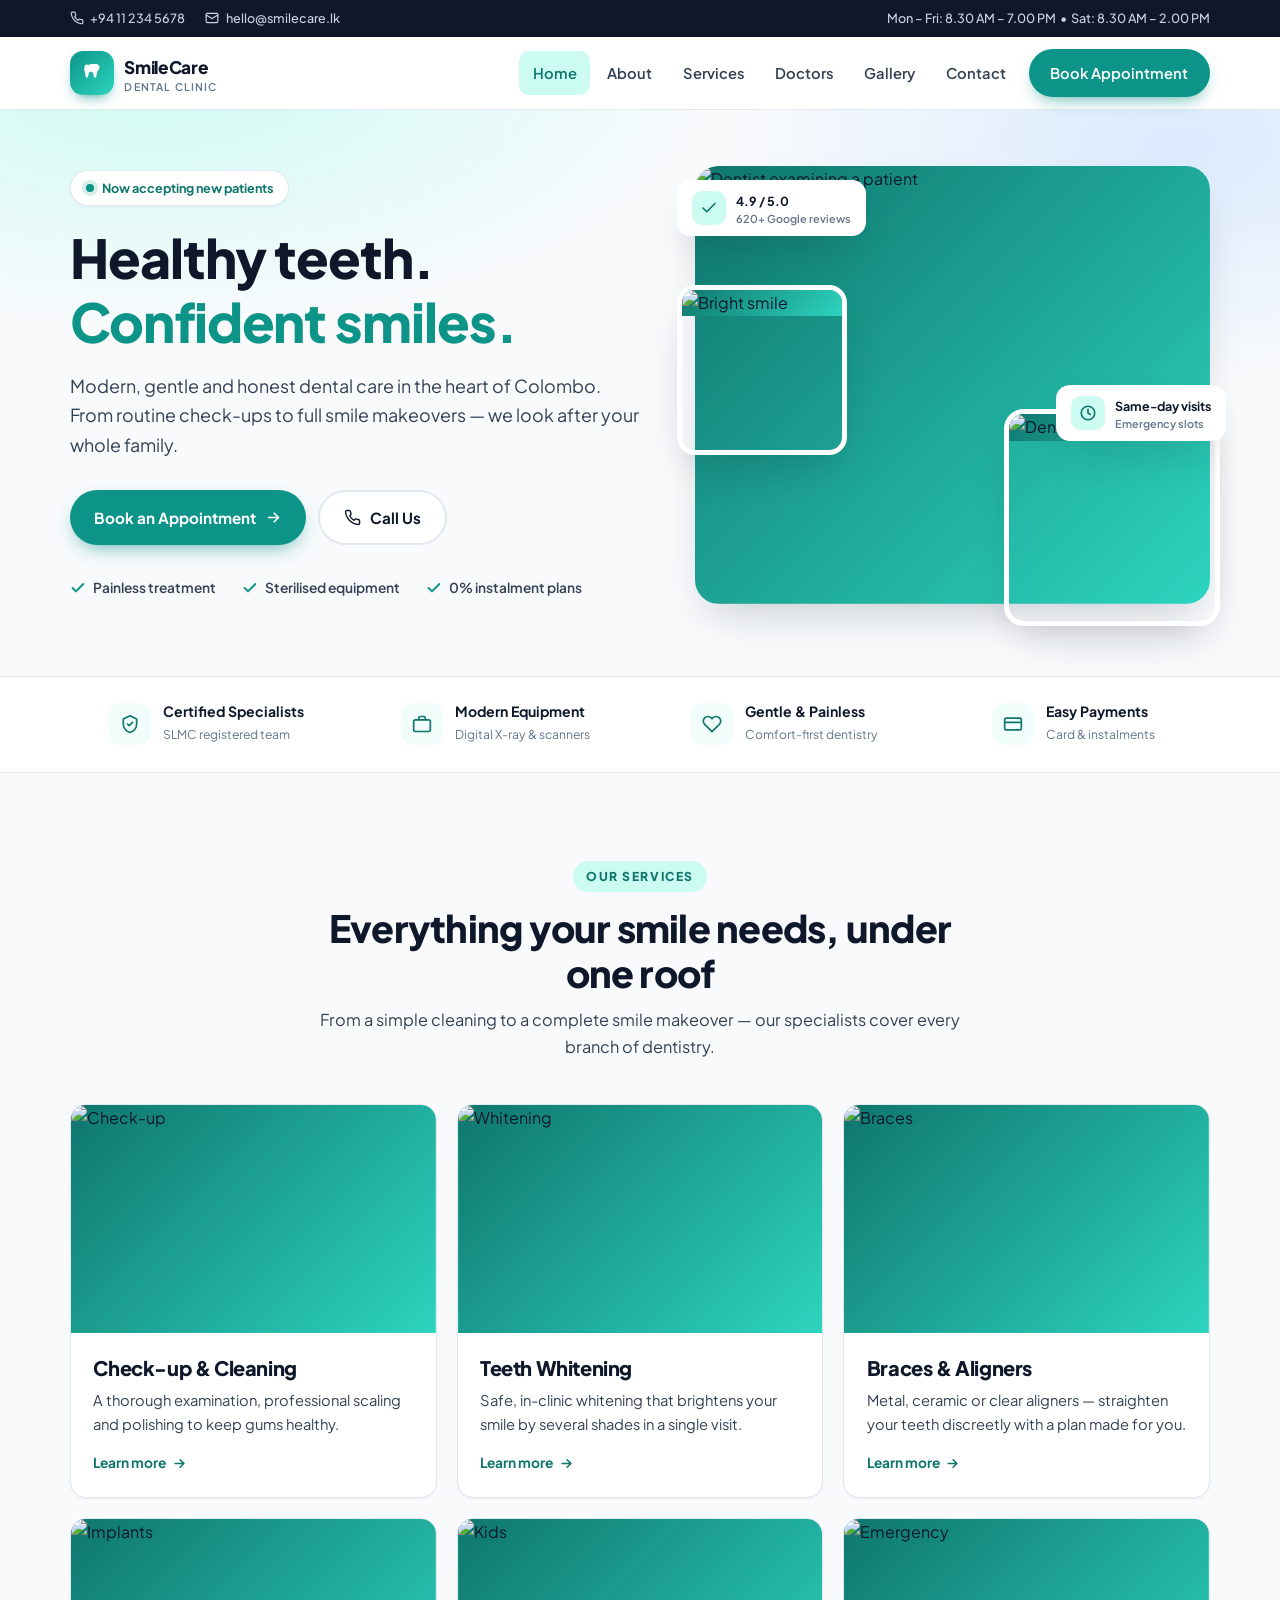
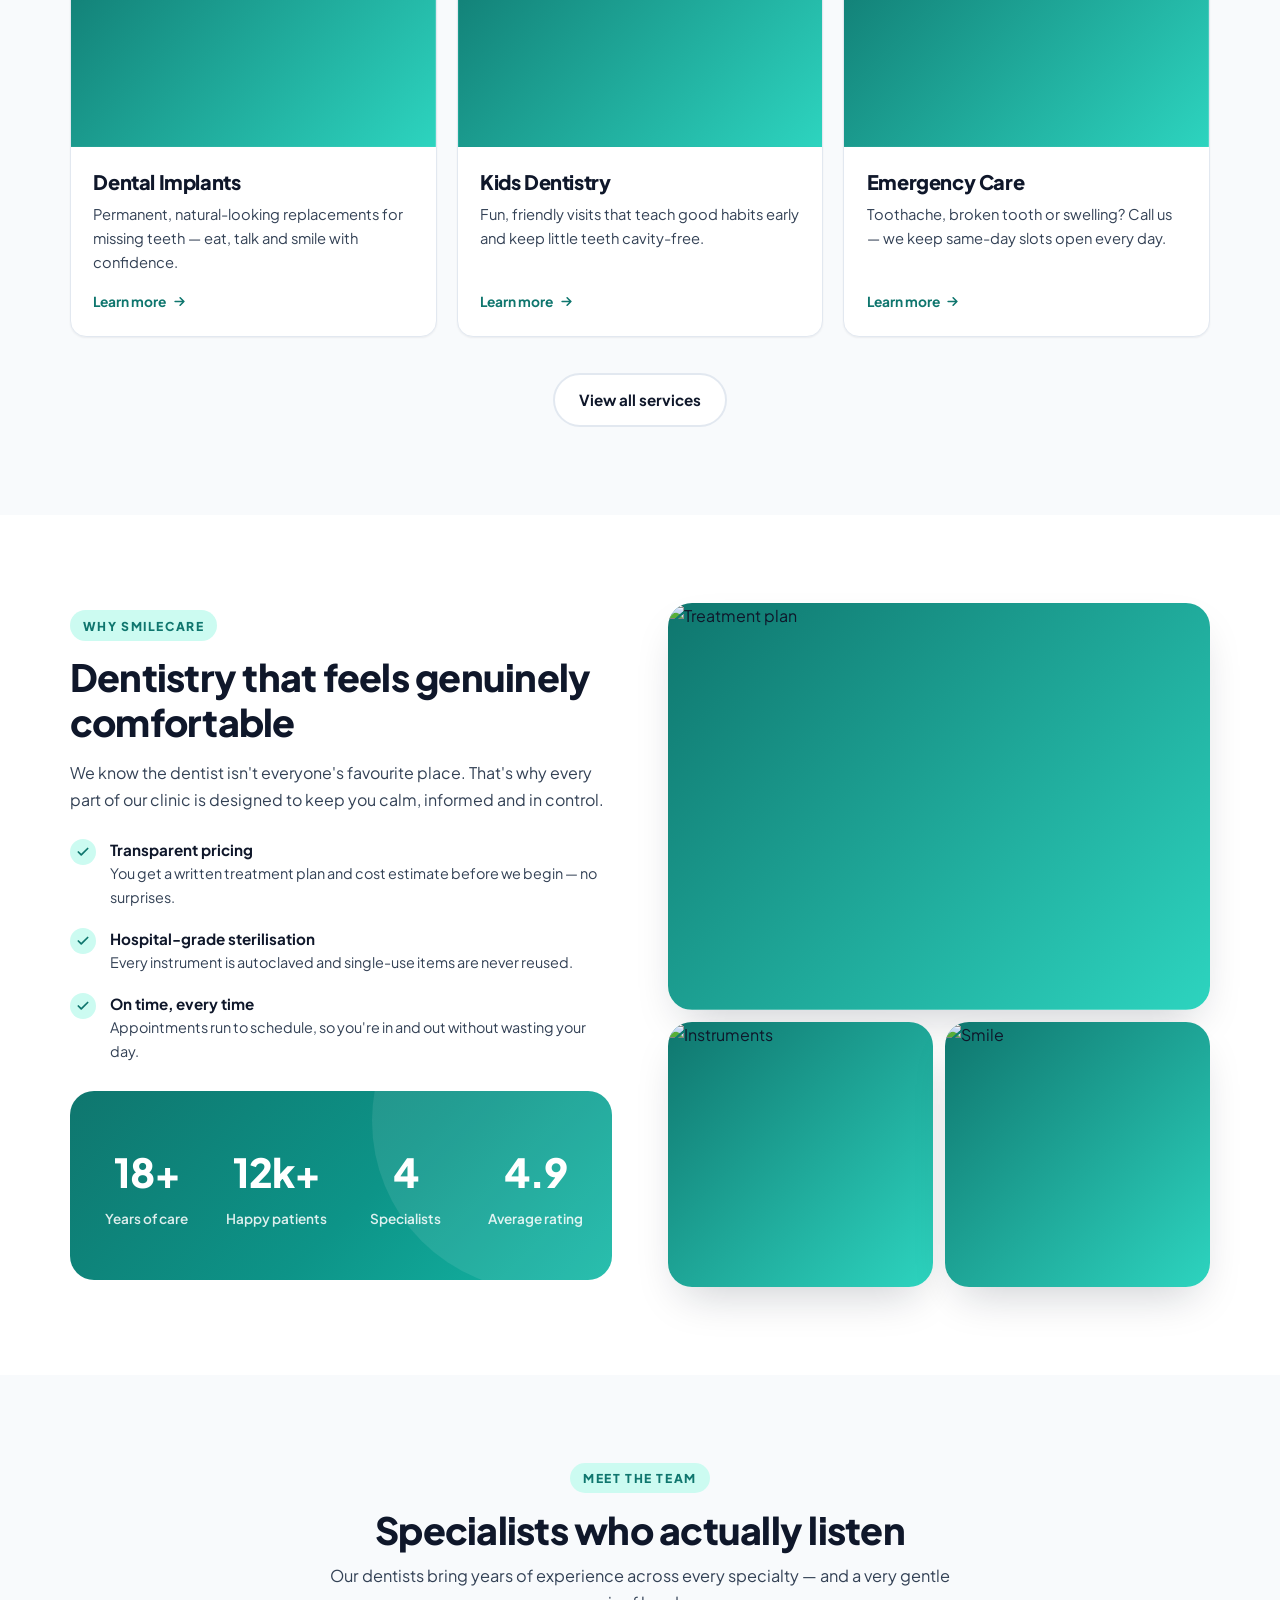
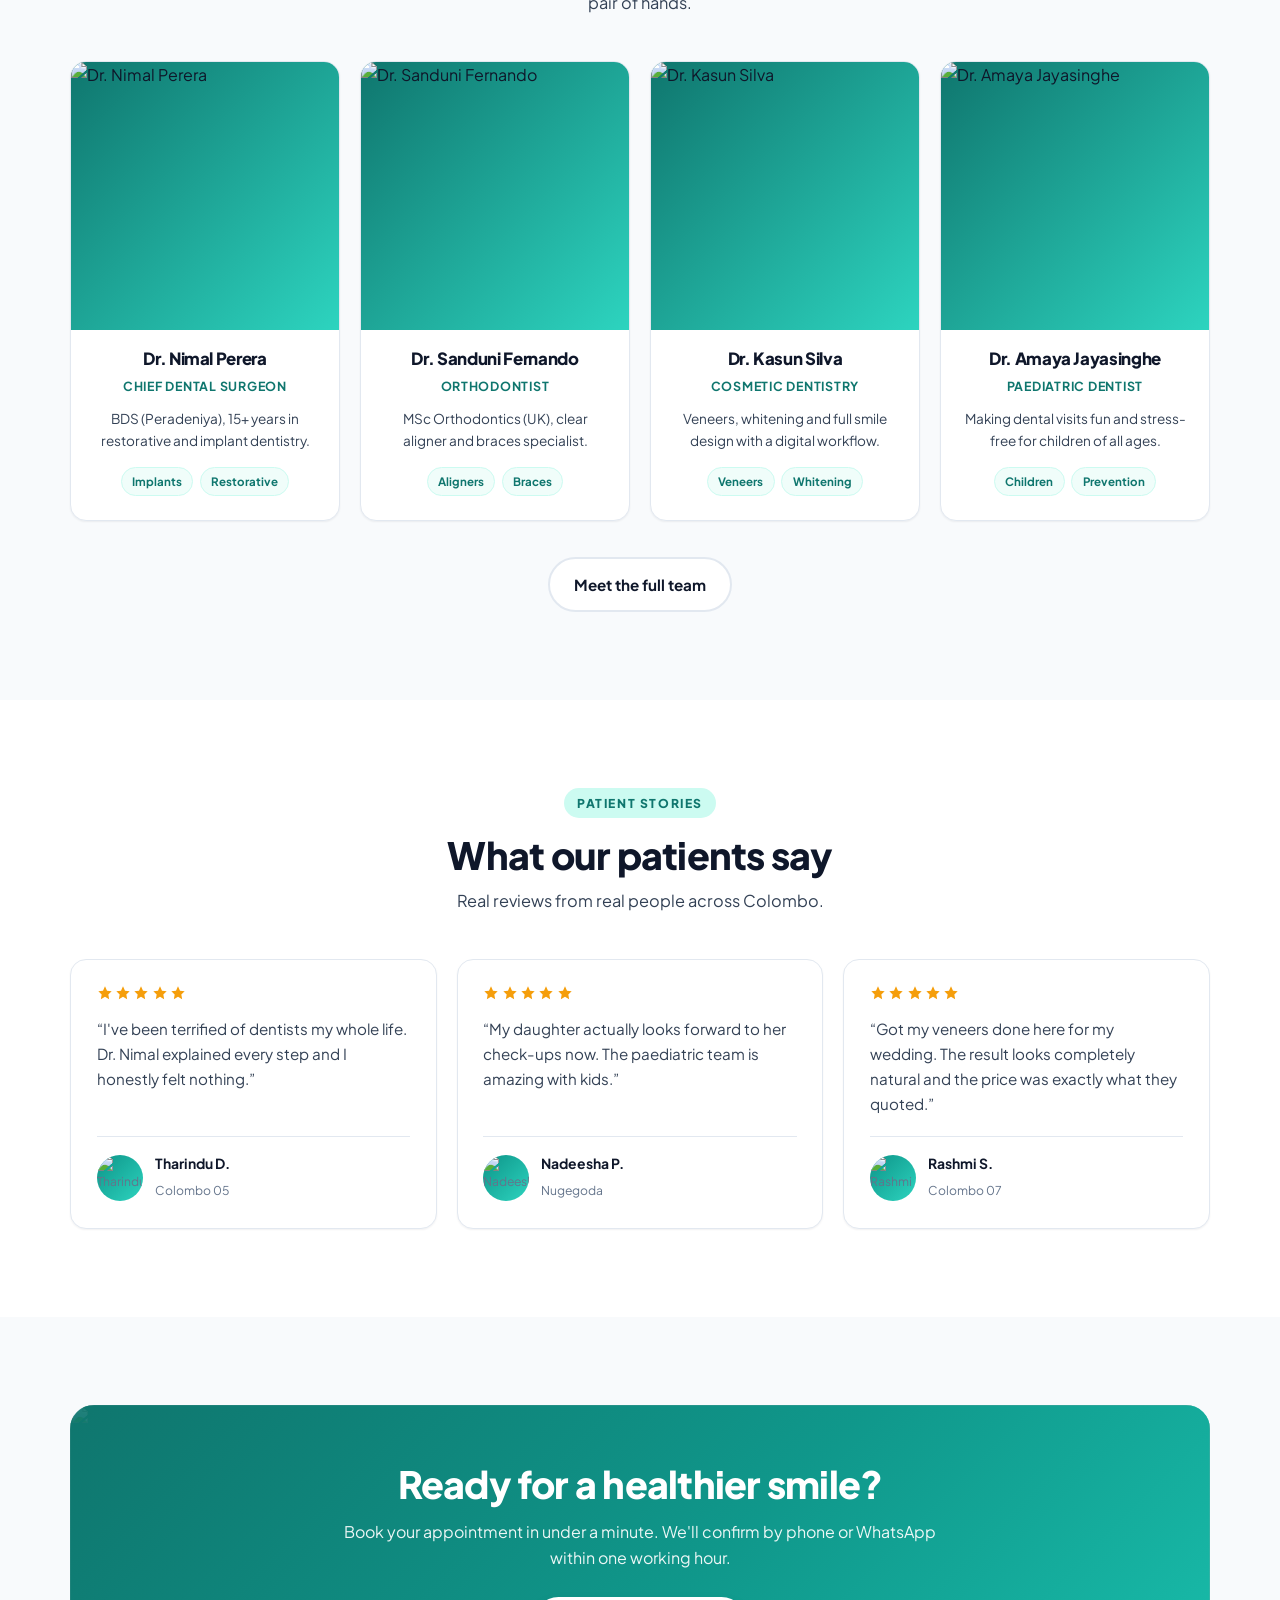
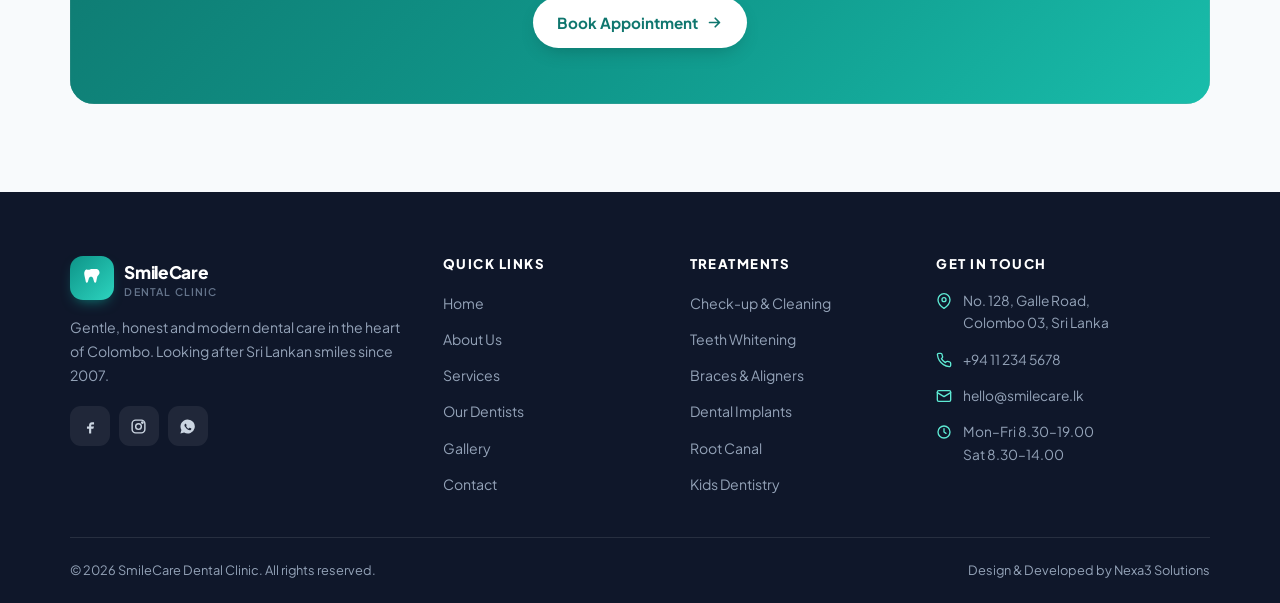
==== commit 97cc37d1: "Update index.html" ====
--- a/index.html
+++ b/index.html
@@ -239,12 +239,12 @@
       </div>
     </div>
     <div class="footer-bottom">
-      <span>© <span id="year">2025</span> SmileCare Dental Clinic. All rights reserved.</span>
-      <span>Designed with care in Colombo, Sri Lanka.</span>
+      <span>© <span id="year">2026</span> SmileCare Dental Clinic. All rights reserved.</span>
+      <span>Design & Developed by Nexa3 Solutions</span>
     </div>
   </div>
 </footer>
 
 <script src="js/main.js"></script>
 </body>
-</html>+</html>
